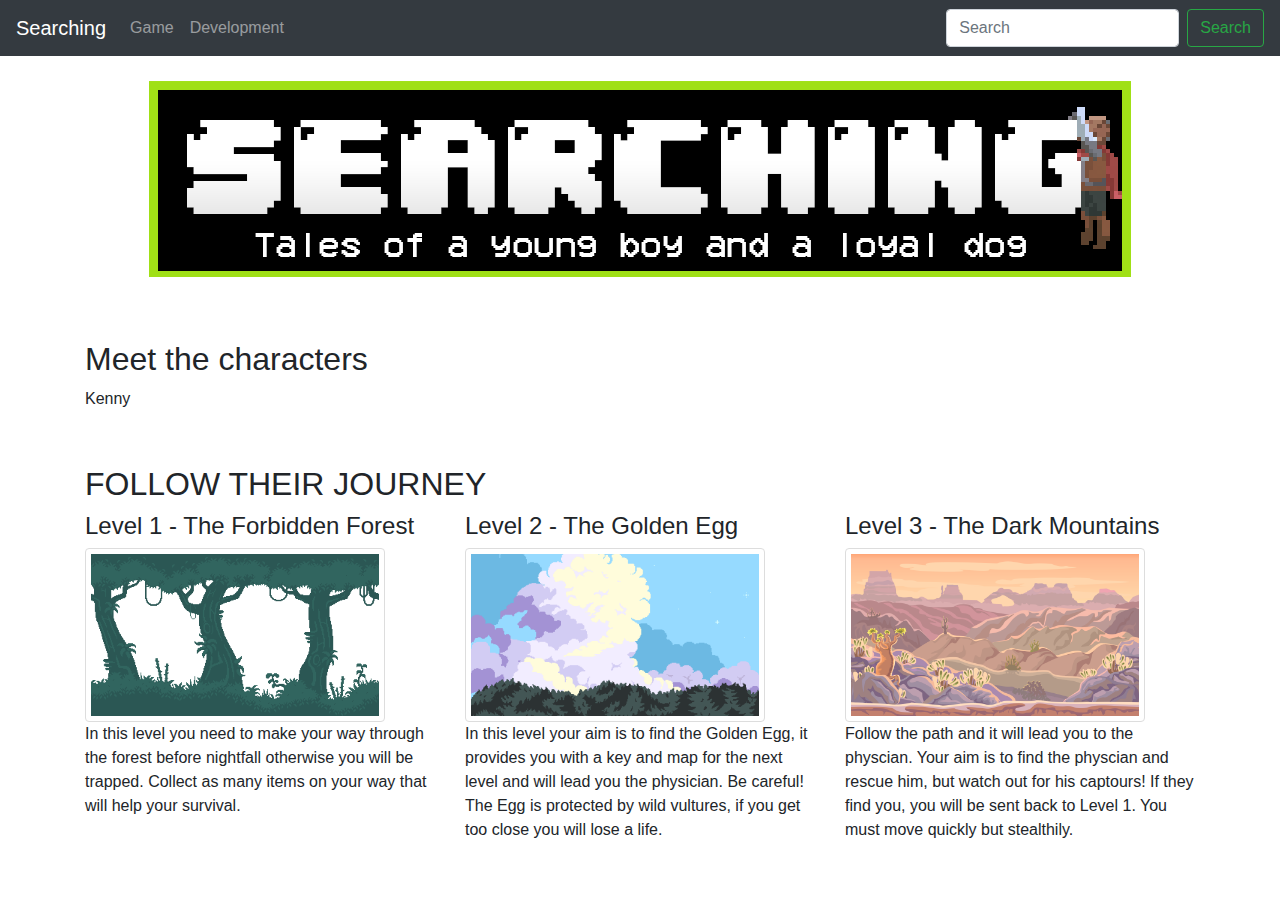
==== pages/development.html @ 123f1d8b "development" ====
<!DOCTYPE html>
<head>
  <link rel="stylesheet" href="../css/bootstrap.min.css">
  <link rel="stylesheet" href="../css/style.css">
  <title>Searching - Development</title>
</head>
<body>

  <nav class="navbar navbar-expand-lg navbar-dark bg-dark">
  <a class="navbar-brand" href="../index.html">Searching</a>
  <button class="navbar-toggler" type="button" data-toggle="collapse" data-target="#navbarSupportedContent" aria-controls="navbarSupportedContent" aria-expanded="false" aria-label="Toggle navigation">
    <span class="navbar-toggler-icon"></span>
  </button>

  <div class="collapse navbar-collapse" id="navbarSupportedContent">
    <ul class="navbar-nav mr-auto">
      <li class="nav-item">
        <a class="nav-link" href="../pages/game.html">Game</a>
      </li>
      <li class="nav-item">
        <a class="nav-link" href="../pages/development.html">Development</a>
      </li>
    </ul>

    <form class="form-inline my-2 my-lg-0">
      <input class="form-control mr-sm-2" type="search" placeholder="Search" aria-label="Search">
      <button class="btn btn-outline-success my-2 my-sm-0" type="submit">Search</button>
    </form>
  </div>
</nav>

  <div class='logo'>

    <div class="container">

      <img src="../media/logo2.png"  alt="Searching" class="center">

      <!-- <form role='form'>
        <label for="email">Find out more</label>
        <input type="text" name="email" >
        <button type="submit">Send</button>
      </form> -->
    </div>
  </div>

  <div class="container" id="players">
    <h2><br />Meet the characters</h2>
    <p> Kenny


  </div>





  <div class="container" id="stages">
    <h2><br />FOLLOW THEIR JOURNEY</h2>
    <div class="row">
      <div class="col">
        <h4>Level 1 - The Forbidden Forest</h4>
        <img class="level-img" src='../media/bg4.png'>
        <p>In this level you need to make your way through the forest before nightfall otherwise you will be trapped.
        Collect as many items on your way that will help your survival.</p>
      </div>

      <div class="col">
        <h4>Level 2 - The Golden Egg</h4>
        <img class="level-img" src='../media/bg2.png'>
        <p>In this level your aim is to find the Golden Egg, it provides you with a key and map for the next level and will lead you the physician. Be careful! The Egg is protected by wild vultures, if you get too close you will lose a life.</p>
        <small></small>
      </div>

      <div class="col">
        <h4>Level 3 - The Dark Mountains</h4>
        <img class="level-img" src='../media/bg3.png'>
        <p>Follow the path and it will lead you to the physcian. Your aim is to find the physcian and rescue him, but watch out for his captours! If they find you, you will be sent back to Level 1. You must move quickly but stealthily.</p>
        <small> </small>
      </div>

    </div>
</body>
---- css/style.css ----
.logo {
  background-color: white;
  padding: 25px 50px 25px;
}
.level-img {
    display: inline-block;
    border: 1px solid #ddd;
    border-radius: 4px;
    padding: 5px;
    width: 300px;
}

.center{
  display: block;
  margin-left: auto;
  margin-right: auto;
}

/* .margin{
  margin-bottom: 20px;
} */

.vid-padding{
  padding: 50px;
}
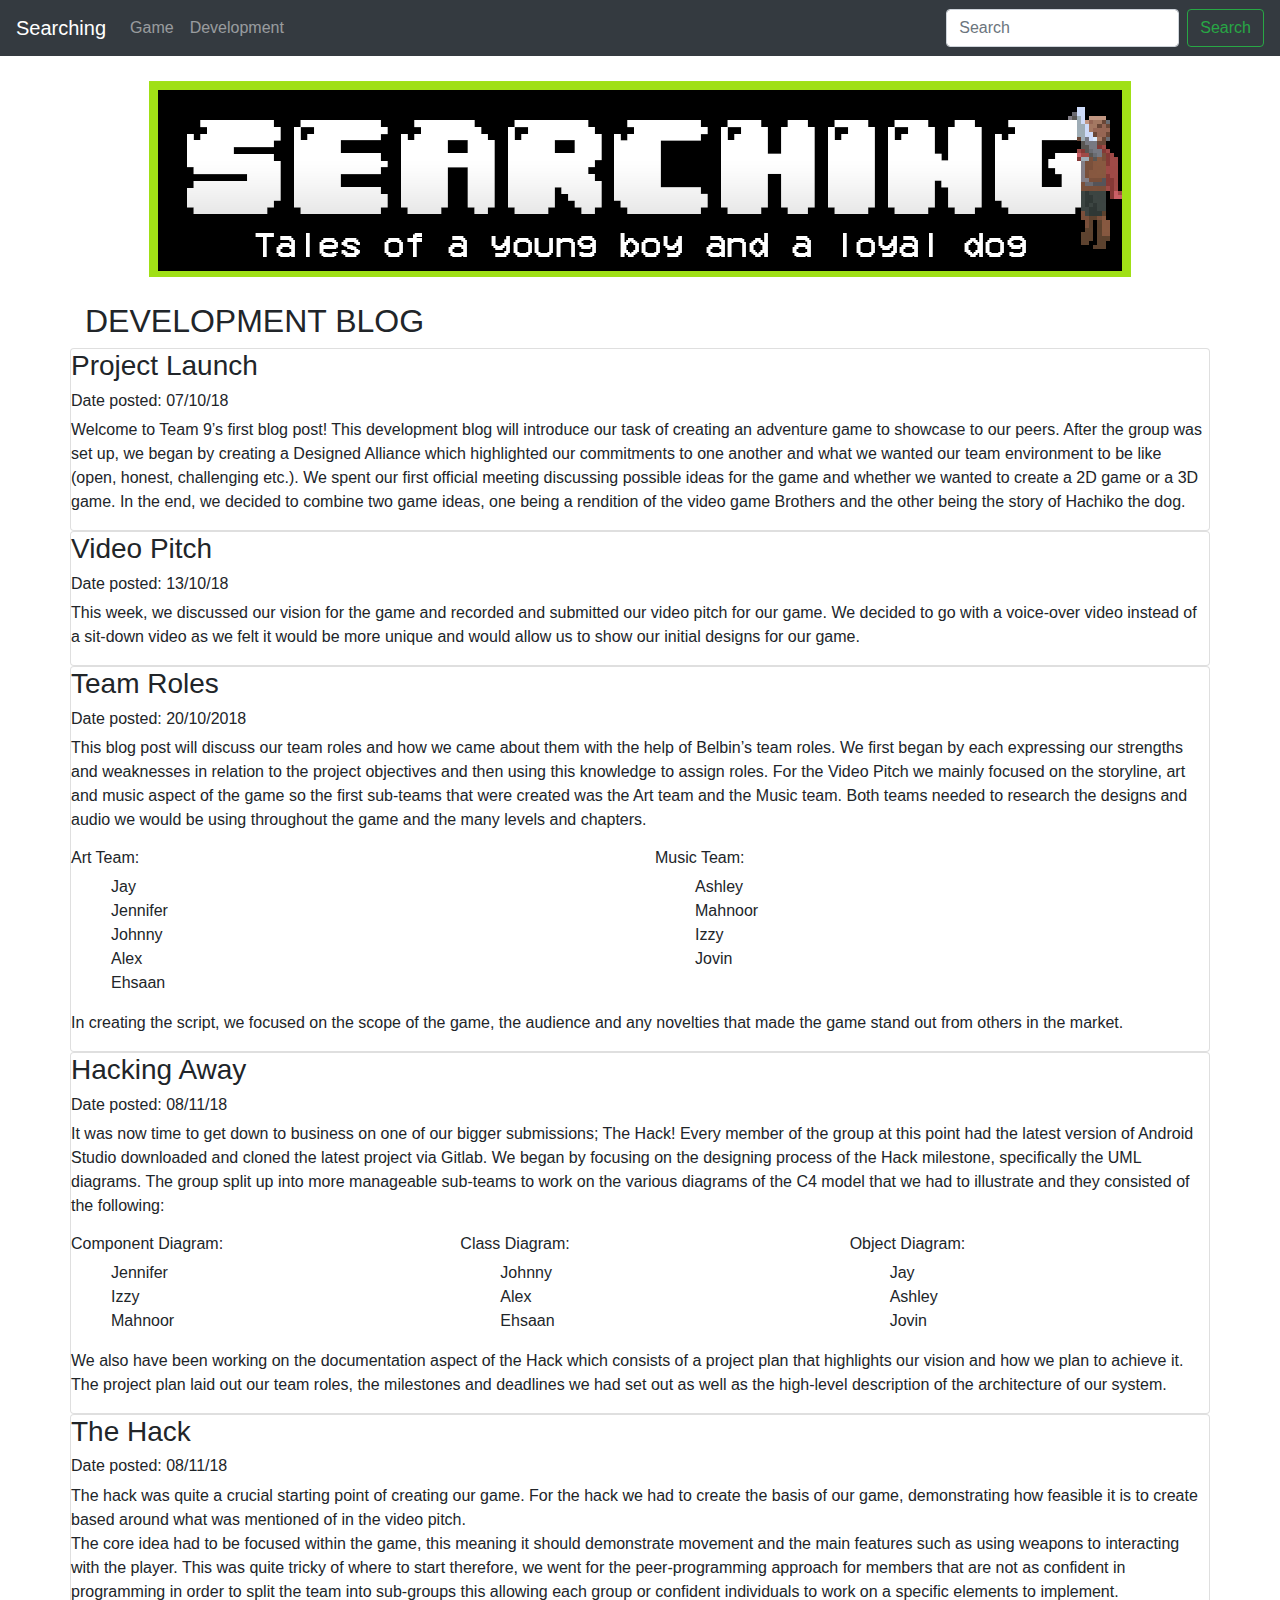
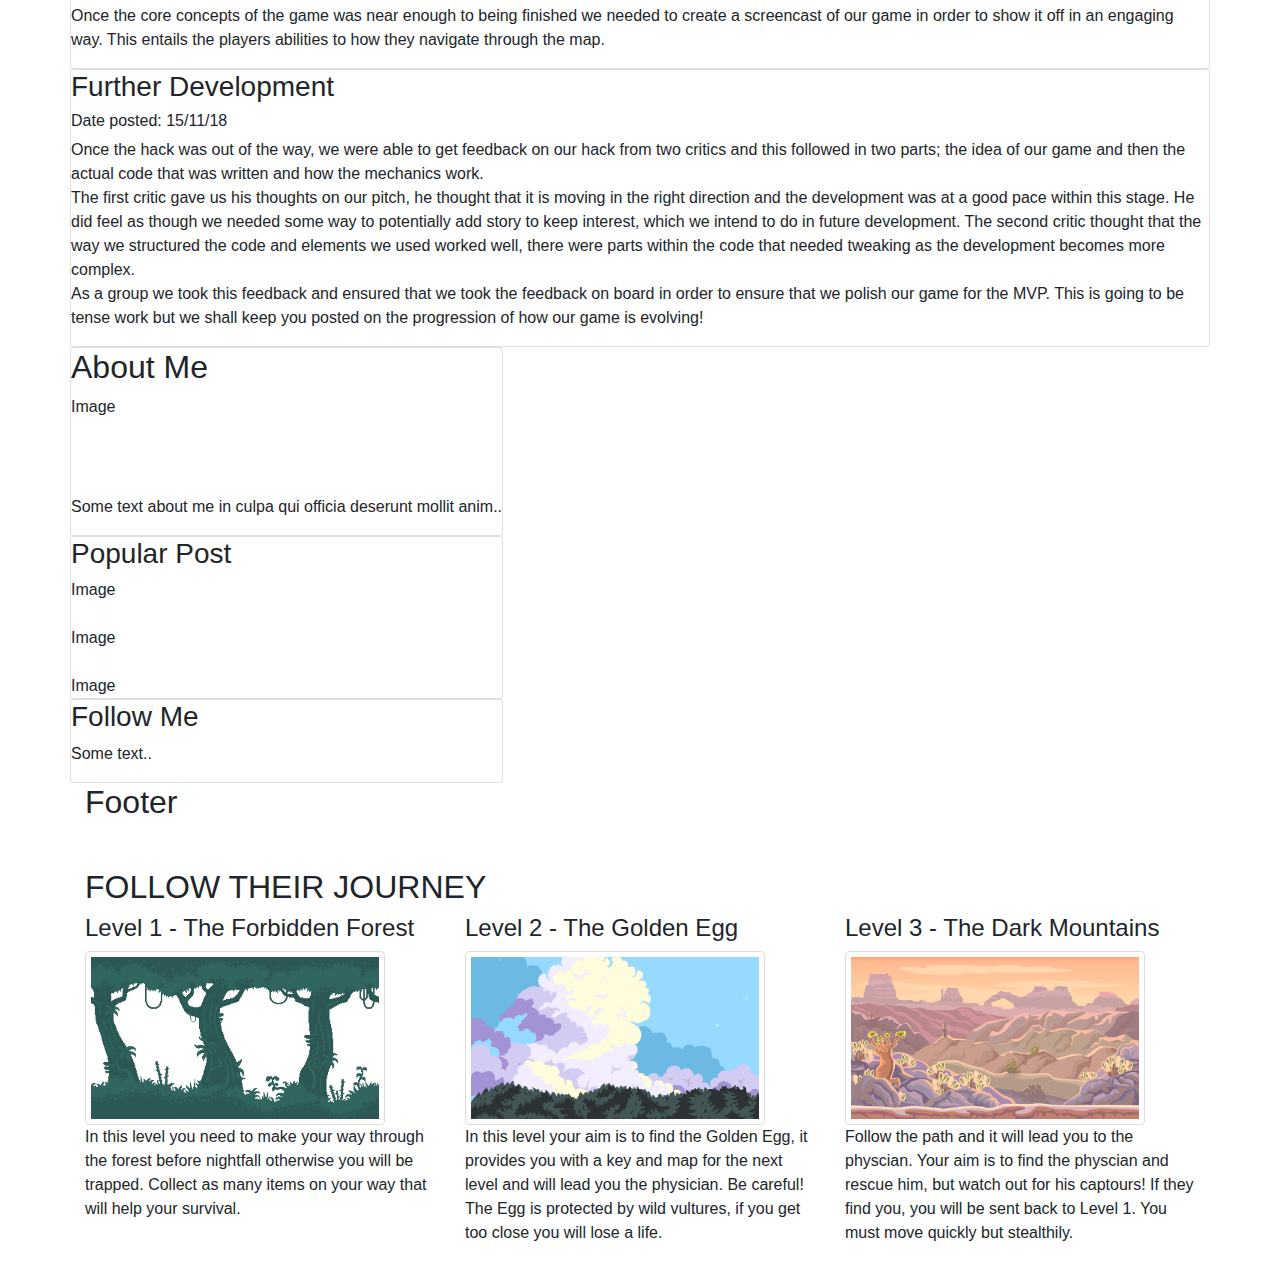
==== commit ff36b6d4: "development content added" ====
--- a/pages/development.html
+++ b/pages/development.html
@@ -30,26 +30,132 @@
 </nav>
 
   <div class='logo'>
+    <div class="container">
+      <img src="../media/logo2.png"  alt="Searching" class="center">
+    </div>
+  </div>
+<div class="container">
+  <div class="header">
+    <h2>DEVELOPMENT BLOG</h2>
+  </div>
 
-    <div class="container">
+  <div class="row">
+    <div class="leftcolumn">
+      <div class="card">
+        <h3>Project Launch</h3>
+        <h6>Date posted: 07/10/18</h6>
+        <p>Welcome to Team 9’s first blog post! This development blog will introduce our task of creating an adventure game to showcase to our peers. After the group was set up, we began by creating a Designed Alliance which highlighted our commitments to one another and what we wanted our team environment to be like (open, honest, challenging etc.). We spent our first official meeting discussing possible ideas for the game and whether we wanted to create a 2D game or a 3D game. In the end, we decided to combine two game ideas, one being a rendition of the video game Brothers and the other being the story of Hachiko the dog.</p>
+      </div>
+      <div class="card">
+        <h3>Video Pitch</h3>
+        <h6>Date posted: 13/10/18</h6>
+        <!-- <div class="fakeimg" style="height:200px;">Image</div> -->
+        <p>This week, we discussed our vision for the game and recorded and submitted our video pitch for our game. We decided to go with a voice-over video instead of a sit-down video as we felt it would be more unique and would allow us to show our initial designs for our game.</p>
+      </div>
+      <div class="card">
+        <h3>Team Roles</h3>
+        <h6>Date posted: 20/10/2018</h6>
+        <!-- <div class="fakeimg" style="height:200px;">Image</div> -->
+        <p>This blog post will discuss our team roles and how we came about them with the help of Belbin’s team roles. We first began by each expressing our strengths and weaknesses in relation to the project objectives and then using this knowledge to assign roles. For the Video Pitch we mainly focused on the storyline, art and music aspect of the game so the first sub-teams that were created was the Art team and the Music team. Both teams needed to research the designs and audio we would be using throughout the game and the many levels and chapters.
+          <div class="row">
+            <div class="col">
+              <h6>Art Team:</h6>
+              <ul style="list-style-type:none">
+                <li>Jay</li>
+                <li>Jennifer</li>
+                <li>Johnny</li>
+                <li>Alex</li>
+                <li>Ehsaan</li>
+              </ul>
+            </div>
+            <div class="col">
+              <h6>Music Team:</h6>
+              <ul style="list-style-type:none">
+                <li>Ashley</li>
+                <li>Mahnoor</li>
+                <li>Izzy</li>
+                <li>Jovin</li>
+              </ul>
+            </div>
+          </div>
+        In creating the script, we focused on the scope of the game, the audience and any novelties that made the game stand out from others in the market. </p>
+      </div>
+      <div class="card">
+        <h3>Hacking Away</h3>
+        <h6>Date posted: 08/11/18</h6>
+        <p>It was now time to get down to business on one of our bigger submissions; The Hack! Every member of the group at this point had the latest version of Android Studio downloaded and cloned the latest project via Gitlab. We began by focusing on the designing process of the Hack milestone, specifically the UML diagrams. The group split up into more manageable sub-teams to work on the various diagrams of the C4 model that we had to illustrate and they consisted of the following:
+          <div class="row">
+            <div class="col">
+              <h6>Component Diagram:</h6>
+              <ul style="list-style-type:none">
+                <li>Jennifer</li>
+                <li>Izzy</li>
+                <li>Mahnoor</li>
+              </ul>
+            </div>
+            <div class="col">
+              <h6>Class Diagram:</h6>
+              <ul style="list-style-type:none">
+                <li>Johnny</li>
+                <li>Alex</li>
+                <li>Ehsaan</li>
+              </ul>
+            </div>
+            <div class="col">
+              <h6>Object Diagram:</h6>
+              <ul style="list-style-type:none">
+                <li>Jay</li>
+                <li>Ashley</li>
+                <li>Jovin</li>
+              </ul>
+            </div>
+          </div>
+          We also have been working on the documentation aspect of the Hack which consists of a project plan that highlights our vision and how we plan to achieve it. The project plan laid out our team roles, the milestones and deadlines we had set out as well as the high-level description of the architecture of our system.</p>
+      </div>
+      <div class="card">
+        <h3>The Hack</h3>
+        <h6>Date posted: 08/11/18</h6>
+        <p>The hack was quite a crucial starting point of creating our game. For the hack we had to create the basis of our game, demonstrating how feasible it is to create based around what was mentioned of in the video pitch.
 
-      <img src="../media/logo2.png"  alt="Searching" class="center">
+        <br />The core idea had to be focused within the game, this meaning it should demonstrate movement and the main features such as using weapons to interacting with the player. This was quite tricky of where to start therefore, we went for the peer-programming approach for members that are not as confident in programming in order to split the team into sub-groups this allowing each group or confident individuals to work on a specific elements to implement.
 
-      <!-- <form role='form'>
-        <label for="email">Find out more</label>
-        <input type="text" name="email" >
-        <button type="submit">Send</button>
-      </form> -->
+        <br />Once the core concepts of the game was near enough to being finished we needed to create a screencast of our game in order to show it off in an engaging way. This entails the players abilities to how they navigate through the map.</p>
+      </div>
+      <div class="card">
+        <h3>Further Development</h3>
+        <h6>Date posted: 15/11/18</h6>
+        <p>Once the hack was out of the way, we were able to get feedback on our hack from two critics and this followed in two parts; the idea of our game and then the actual code that was written and how the mechanics work.
+
+        <br />The first critic gave us his thoughts on our pitch, he thought that it is moving in the right direction and the development was at a good pace within this stage. He did feel as though we needed some way to potentially add story to keep interest, which we intend to do in future development. The second critic thought that the way we structured the code and elements we used worked well, there were parts within the code that needed tweaking as the development becomes more complex.
+
+        <br />As a group we took this feedback and ensured that we took the feedback on board in order to ensure that we polish our game for the MVP. This is going to be tense work but we shall keep you posted on the progression of how our game is evolving!</p>
+      </div>
+
+    </div>
+    <div class="rightcolumn">
+      <div class="card">
+        <h2>About Me</h2>
+        <div class="fakeimg" style="height:100px;">Image</div>
+        <p>Some text about me in culpa qui officia deserunt mollit anim..</p>
+      </div>
+      <div class="card">
+        <h3>Popular Post</h3>
+        <div class="fakeimg">Image</div><br>
+        <div class="fakeimg">Image</div><br>
+        <div class="fakeimg">Image</div>
+      </div>
+      <div class="card">
+        <h3>Follow Me</h3>
+        <p>Some text..</p>
+      </div>
     </div>
   </div>
 
-  <div class="container" id="players">
-    <h2><br />Meet the characters</h2>
-    <p> Kenny
-
-
+  <div class="footer">
+    <h2>Footer</h2>
   </div>
 
+</div>
 
 
 
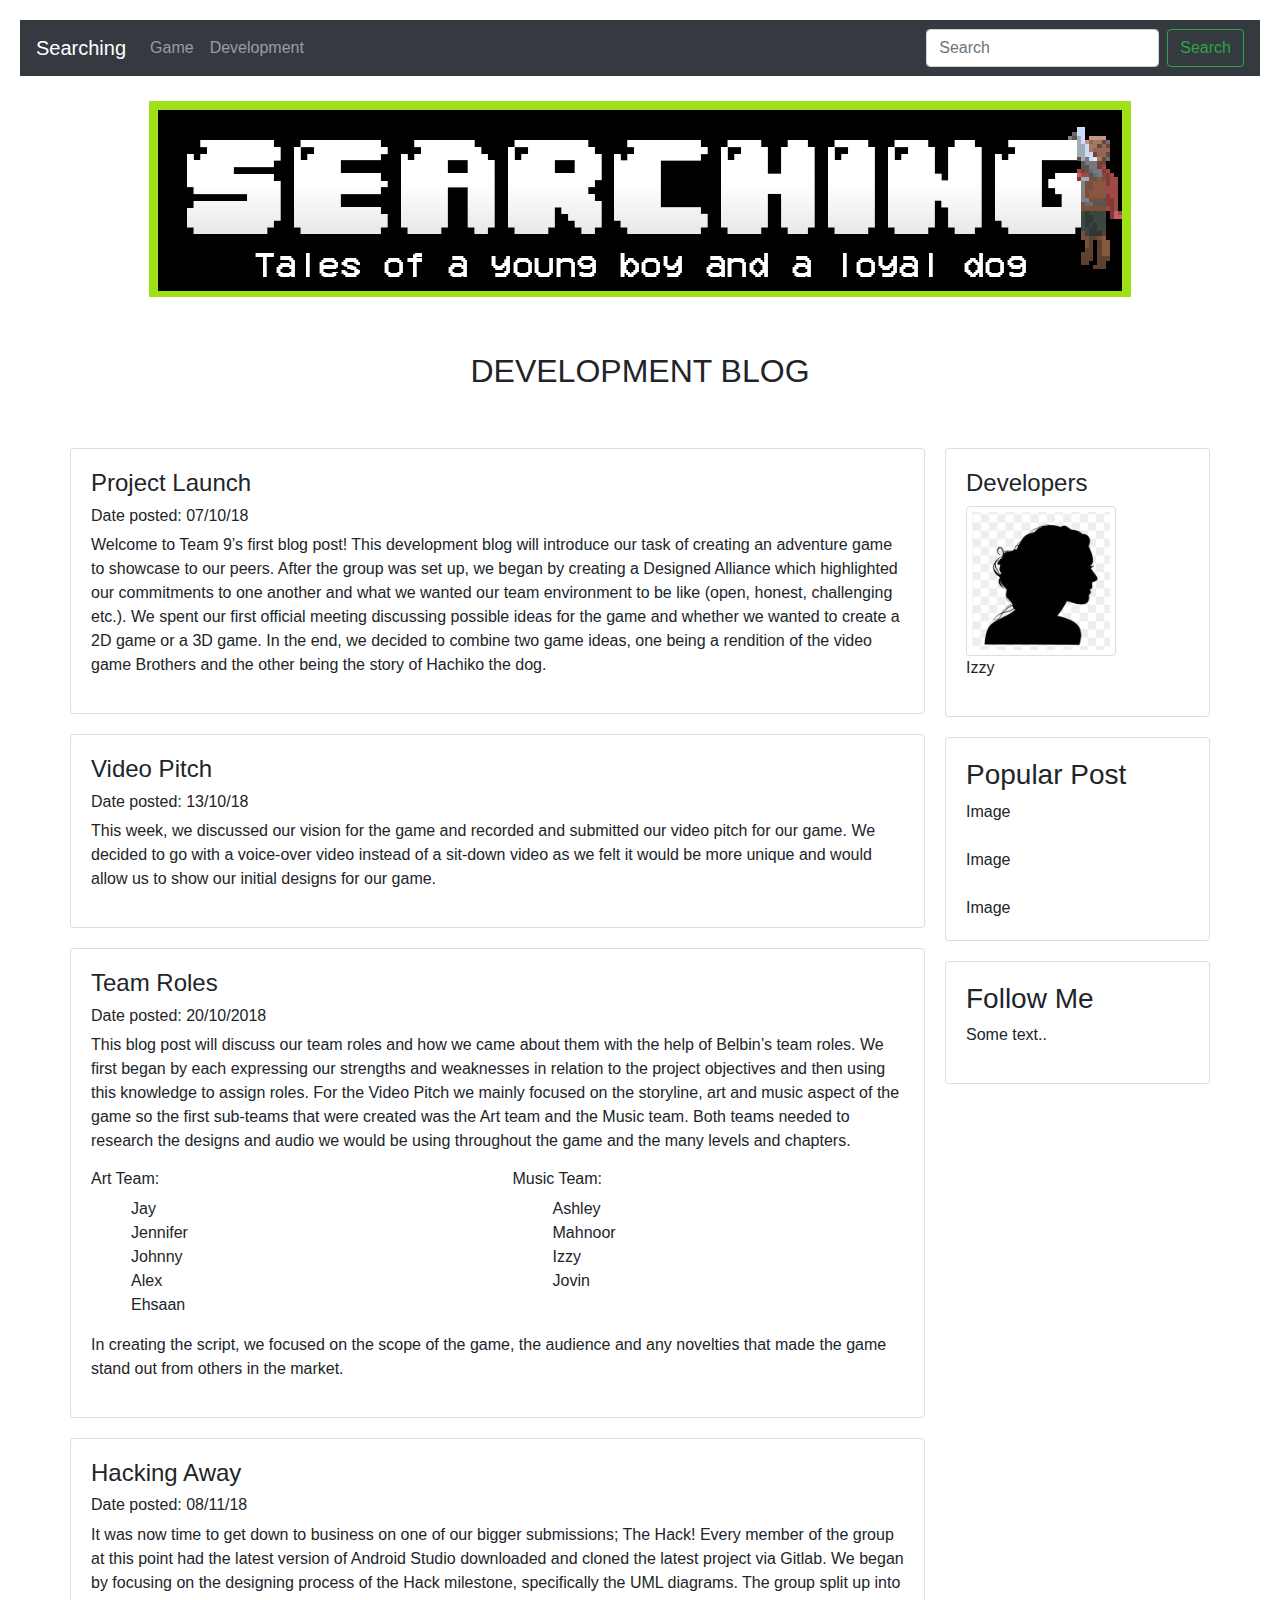
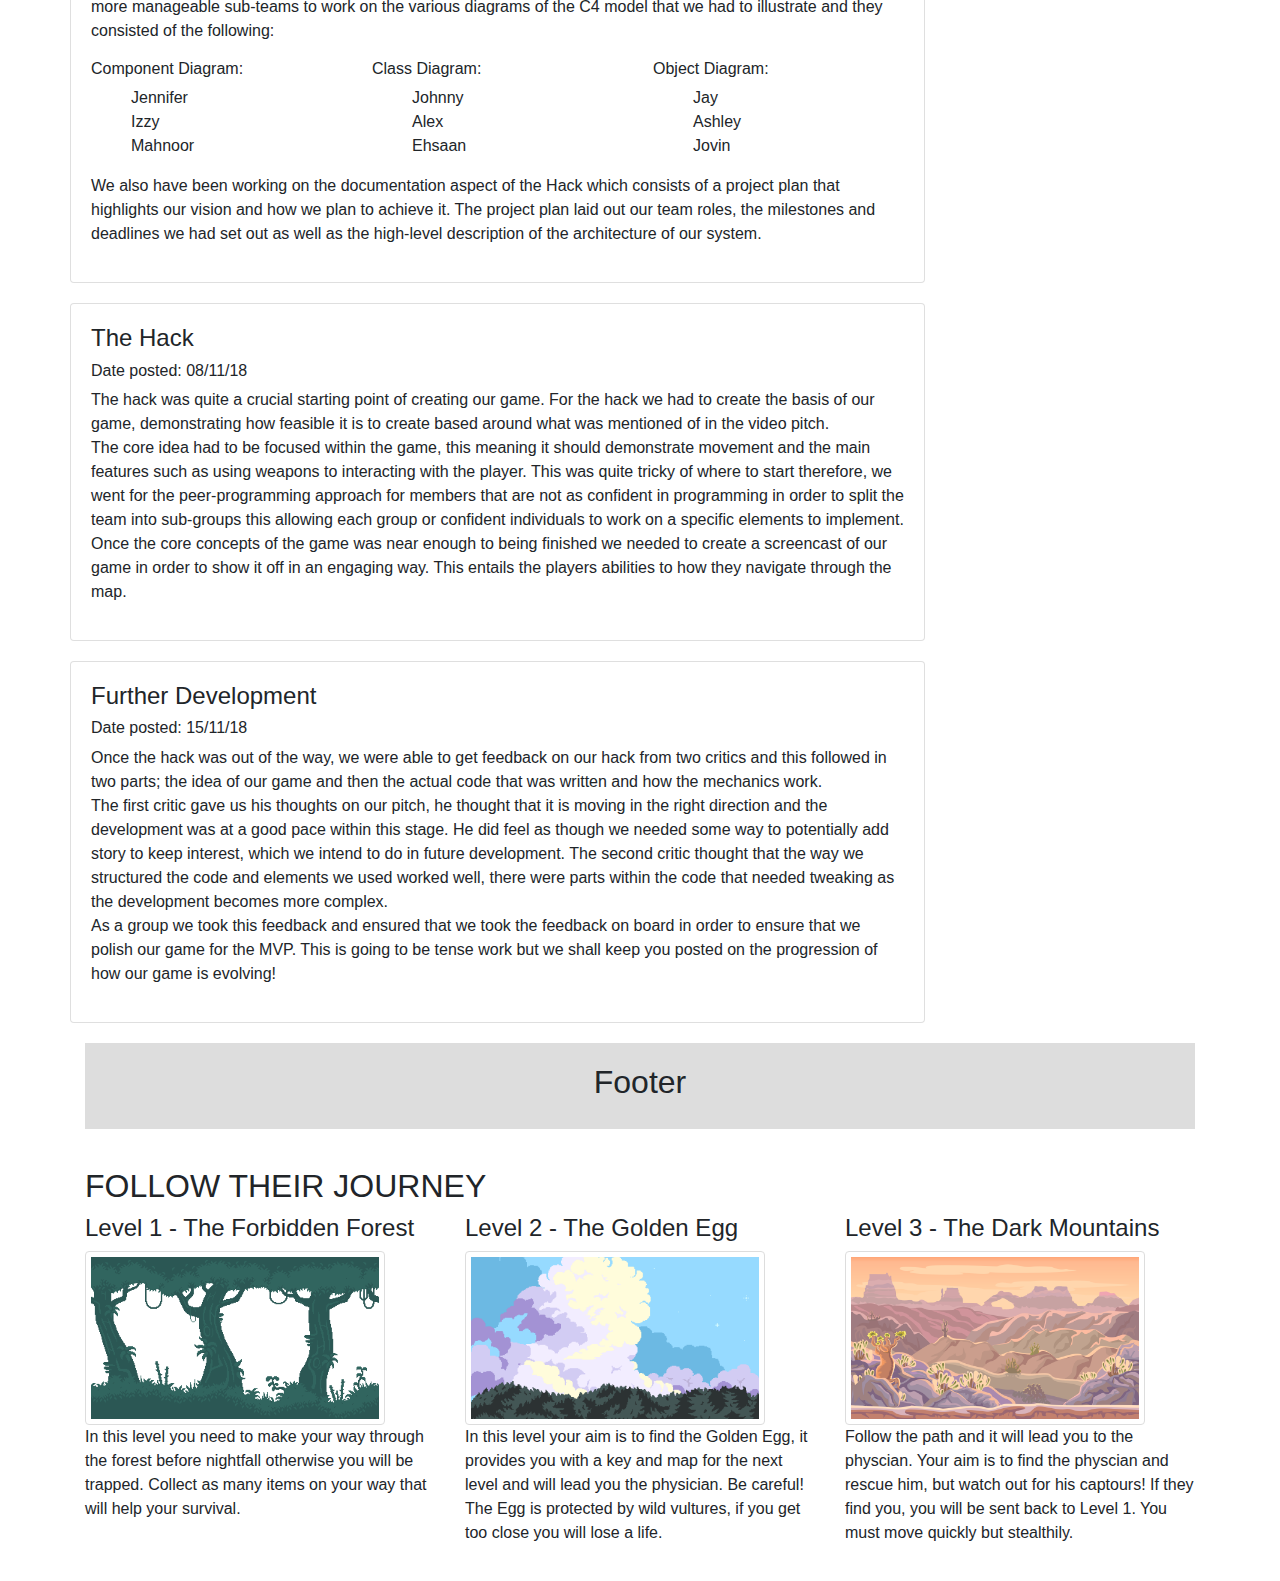
==== commit 4f5927ae: "added development content, edited css (needs more), added one developers' icon (need to add the rest" ====
--- a/pages/development.html
+++ b/pages/development.html
@@ -42,18 +42,18 @@
   <div class="row">
     <div class="leftcolumn">
       <div class="card">
-        <h3>Project Launch</h3>
+        <h4>Project Launch</h4>
         <h6>Date posted: 07/10/18</h6>
         <p>Welcome to Team 9’s first blog post! This development blog will introduce our task of creating an adventure game to showcase to our peers. After the group was set up, we began by creating a Designed Alliance which highlighted our commitments to one another and what we wanted our team environment to be like (open, honest, challenging etc.). We spent our first official meeting discussing possible ideas for the game and whether we wanted to create a 2D game or a 3D game. In the end, we decided to combine two game ideas, one being a rendition of the video game Brothers and the other being the story of Hachiko the dog.</p>
       </div>
       <div class="card">
-        <h3>Video Pitch</h3>
+        <h4>Video Pitch</h4>
         <h6>Date posted: 13/10/18</h6>
         <!-- <div class="fakeimg" style="height:200px;">Image</div> -->
         <p>This week, we discussed our vision for the game and recorded and submitted our video pitch for our game. We decided to go with a voice-over video instead of a sit-down video as we felt it would be more unique and would allow us to show our initial designs for our game.</p>
       </div>
       <div class="card">
-        <h3>Team Roles</h3>
+        <h4>Team Roles</h4>
         <h6>Date posted: 20/10/2018</h6>
         <!-- <div class="fakeimg" style="height:200px;">Image</div> -->
         <p>This blog post will discuss our team roles and how we came about them with the help of Belbin’s team roles. We first began by each expressing our strengths and weaknesses in relation to the project objectives and then using this knowledge to assign roles. For the Video Pitch we mainly focused on the storyline, art and music aspect of the game so the first sub-teams that were created was the Art team and the Music team. Both teams needed to research the designs and audio we would be using throughout the game and the many levels and chapters.
@@ -81,7 +81,7 @@
         In creating the script, we focused on the scope of the game, the audience and any novelties that made the game stand out from others in the market. </p>
       </div>
       <div class="card">
-        <h3>Hacking Away</h3>
+        <h4>Hacking Away</h4>
         <h6>Date posted: 08/11/18</h6>
         <p>It was now time to get down to business on one of our bigger submissions; The Hack! Every member of the group at this point had the latest version of Android Studio downloaded and cloned the latest project via Gitlab. We began by focusing on the designing process of the Hack milestone, specifically the UML diagrams. The group split up into more manageable sub-teams to work on the various diagrams of the C4 model that we had to illustrate and they consisted of the following:
           <div class="row">
@@ -113,7 +113,7 @@
           We also have been working on the documentation aspect of the Hack which consists of a project plan that highlights our vision and how we plan to achieve it. The project plan laid out our team roles, the milestones and deadlines we had set out as well as the high-level description of the architecture of our system.</p>
       </div>
       <div class="card">
-        <h3>The Hack</h3>
+        <h4>The Hack</h4>
         <h6>Date posted: 08/11/18</h6>
         <p>The hack was quite a crucial starting point of creating our game. For the hack we had to create the basis of our game, demonstrating how feasible it is to create based around what was mentioned of in the video pitch.
 
@@ -122,7 +122,7 @@
         <br />Once the core concepts of the game was near enough to being finished we needed to create a screencast of our game in order to show it off in an engaging way. This entails the players abilities to how they navigate through the map.</p>
       </div>
       <div class="card">
-        <h3>Further Development</h3>
+        <h4>Further Development</h4>
         <h6>Date posted: 15/11/18</h6>
         <p>Once the hack was out of the way, we were able to get feedback on our hack from two critics and this followed in two parts; the idea of our game and then the actual code that was written and how the mechanics work.
 
@@ -134,9 +134,9 @@
     </div>
     <div class="rightcolumn">
       <div class="card">
-        <h2>About Me</h2>
-        <div class="fakeimg" style="height:100px;">Image</div>
-        <p>Some text about me in culpa qui officia deserunt mollit anim..</p>
+        <h4>Developers</h4>
+        <img class="icon-img" src="../media/female.png" alt="">
+        <p>Izzy</p>
       </div>
       <div class="card">
         <h3>Popular Post</h3>
--- a/css/style.css
+++ b/css/style.css
@@ -16,10 +16,68 @@
   margin-right: auto;
 }
 
-/* .margin{
-  margin-bottom: 20px;
-} */
-
 .vid-padding{
   padding: 50px;
 }
+
+body {
+    font-family: Arial;
+    padding: 20px;
+    /* background: #f1f1f1; */
+}
+
+.header{
+  padding: 30px;
+  font-size: 40px;
+  text-align: center;
+  background: white;
+}
+
+/* create two unequal columns that float next to each other*/
+.leftcolumn {
+  float: left;
+  width: 75%;
+}
+
+.rightcolumn{
+  float: left;
+  width: 25%;
+  padding-left: 20px;
+}
+
+/* Add a card effect for articles */
+.card {
+  background-color: white;
+  padding: 20px;
+  margin-top: 20px;
+}
+
+/* Clear floats after the columns */
+.row:after {
+  content: "";
+  display: table;
+  clear: both;
+}
+
+.icon-img{
+  border: 1px solid #ddd;
+  border-radius: 4px;
+  padding: 5px;
+  width: 150px;
+}
+
+/* Footer */
+.footer {
+  padding: 20px;
+  text-align: center;
+  background: #ddd;
+  margin-top: 20px;
+}
+
+/* Responsive layout - when the screen is less than 800px wide, make the two columns stack on top of each other instead of next to each other */
+@media screen and (max-width: 800px) {
+  .leftcolumn, .rightcolumn {
+    width: 100%;
+    padding: 0;
+  }
+}
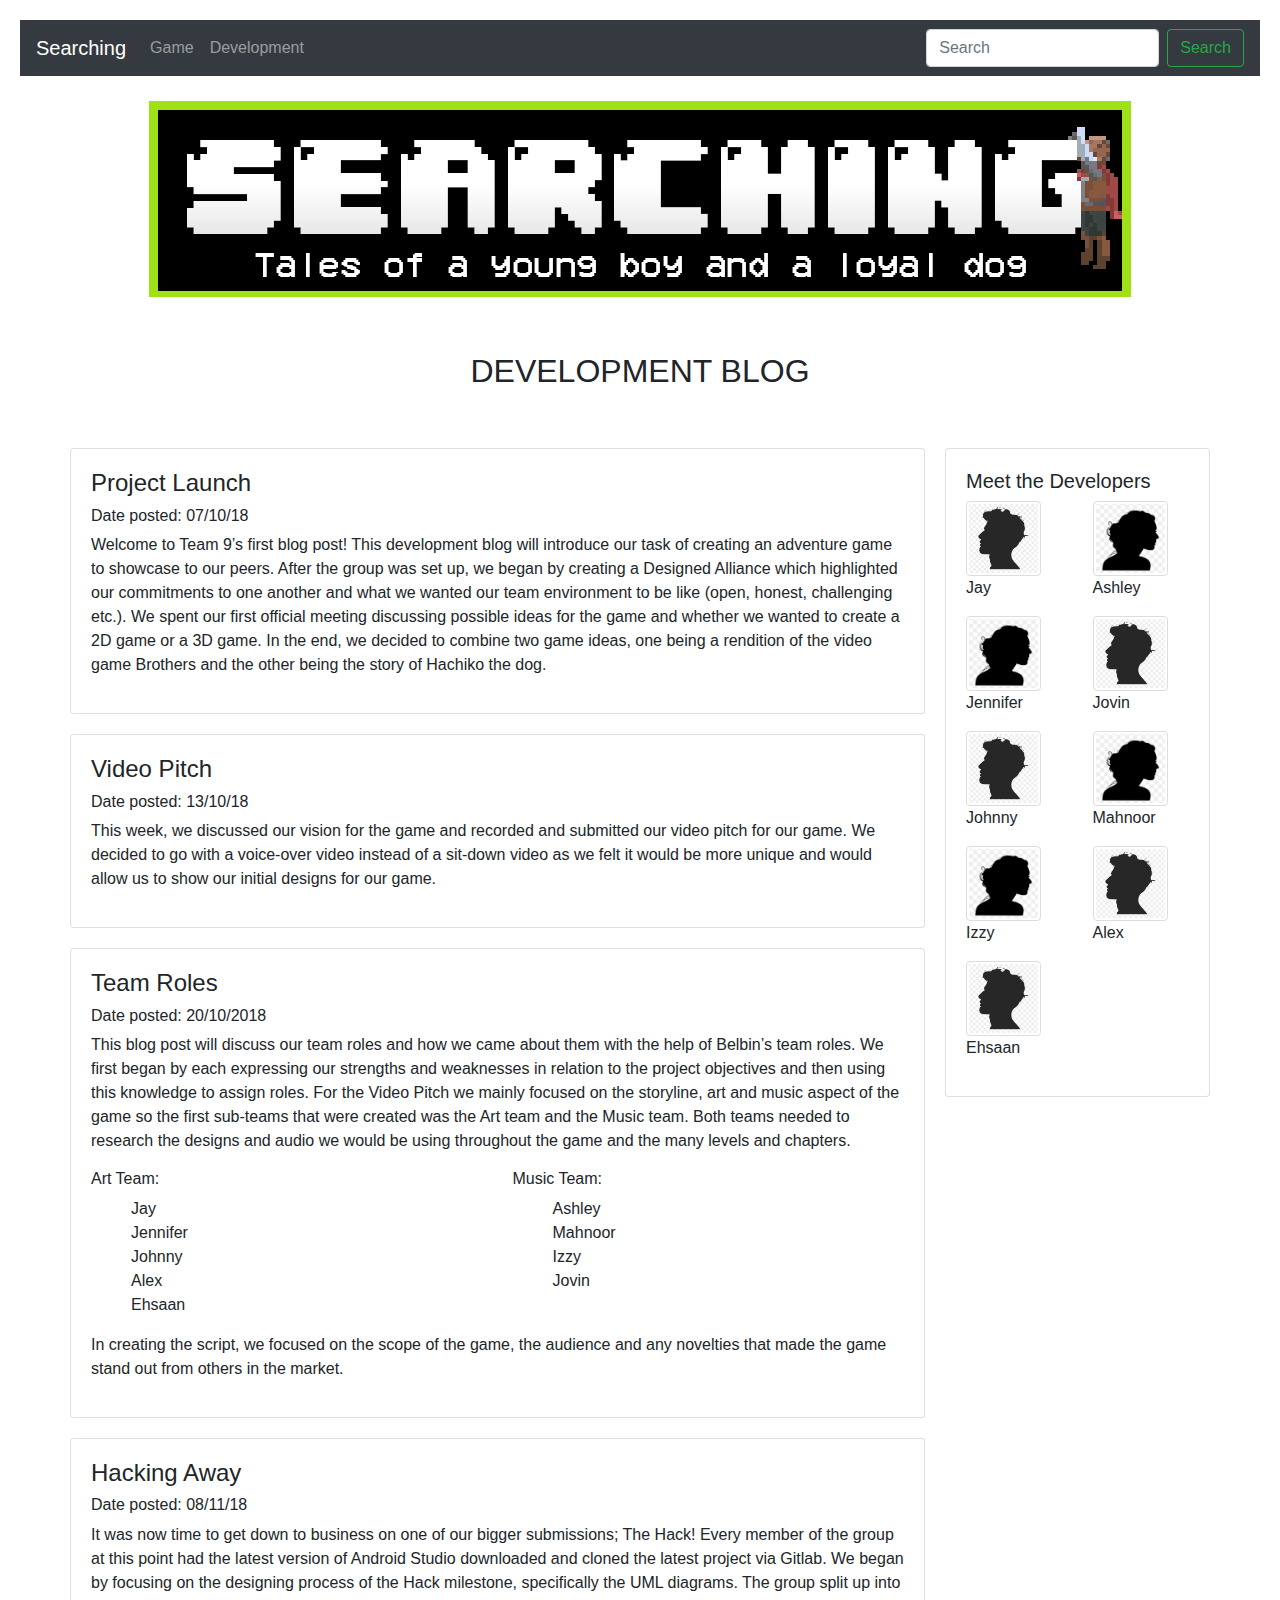
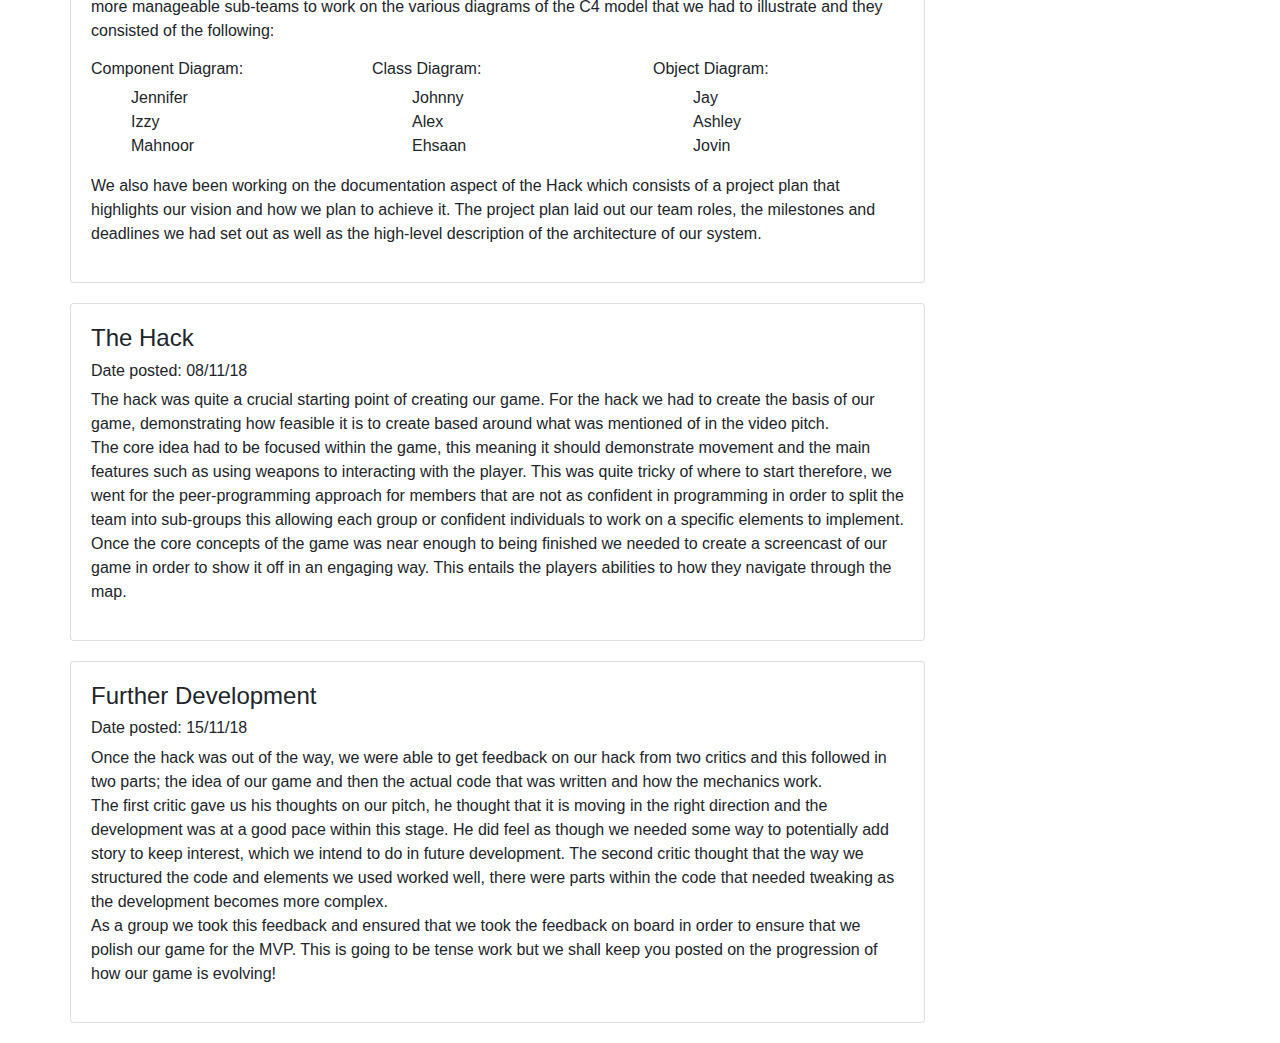
==== commit 53c4c43a: "developers added" ====
--- a/pages/development.html
+++ b/pages/development.html
@@ -134,55 +134,39 @@
     </div>
     <div class="rightcolumn">
       <div class="card">
-        <h4>Developers</h4>
-        <img class="icon-img" src="../media/female.png" alt="">
-        <p>Izzy</p>
-      </div>
-      <div class="card">
-        <h3>Popular Post</h3>
-        <div class="fakeimg">Image</div><br>
-        <div class="fakeimg">Image</div><br>
-        <div class="fakeimg">Image</div>
-      </div>
-      <div class="card">
-        <h3>Follow Me</h3>
-        <p>Some text..</p>
+        <h5>Meet the Developers</h5>
+        <div class="row">
+          <div class="col">
+            <img class="icon-img" src="../media/male.png" alt="">
+            <p>Jay</p>
+            <img class="icon-img" src="../media/female.png" alt="">
+            <p>Jennifer</p>
+            <img class="icon-img" src="../media/male.png" alt="">
+            <p>Johnny</p>
+            <img class="icon-img" src="../media/female.png" alt="">
+            <p>Izzy</p>
+            <img class="icon-img" src="../media/male.png" alt="">
+            <p>Ehsaan</p>
+          </div>
+
+          <div class="col">
+            <img class="icon-img" src="../media/female.png" alt="">
+            <p>Ashley</p>
+            <img class="icon-img" src="../media/male.png" alt="">
+            <p>Jovin</p>
+            <img class="icon-img" src="../media/female.png" alt="">
+            <p>Mahnoor</p>
+            <img class="icon-img" src="../media/male.png" alt="">
+            <p>Alex</p>
+          </div>
+        </div>
       </div>
     </div>
   </div>
 
-  <div class="footer">
+  <!-- <div class="footer">
     <h2>Footer</h2>
-  </div>
+  </div> -->
 
 </div>
-
-
-
-
-  <div class="container" id="stages">
-    <h2><br />FOLLOW THEIR JOURNEY</h2>
-    <div class="row">
-      <div class="col">
-        <h4>Level 1 - The Forbidden Forest</h4>
-        <img class="level-img" src='../media/bg4.png'>
-        <p>In this level you need to make your way through the forest before nightfall otherwise you will be trapped.
-        Collect as many items on your way that will help your survival.</p>
-      </div>
-
-      <div class="col">
-        <h4>Level 2 - The Golden Egg</h4>
-        <img class="level-img" src='../media/bg2.png'>
-        <p>In this level your aim is to find the Golden Egg, it provides you with a key and map for the next level and will lead you the physician. Be careful! The Egg is protected by wild vultures, if you get too close you will lose a life.</p>
-        <small></small>
-      </div>
-
-      <div class="col">
-        <h4>Level 3 - The Dark Mountains</h4>
-        <img class="level-img" src='../media/bg3.png'>
-        <p>Follow the path and it will lead you to the physcian. Your aim is to find the physcian and rescue him, but watch out for his captours! If they find you, you will be sent back to Level 1. You must move quickly but stealthily.</p>
-        <small> </small>
-      </div>
-
-    </div>
 </body>
--- a/css/style.css
+++ b/css/style.css
@@ -62,8 +62,8 @@
 .icon-img{
   border: 1px solid #ddd;
   border-radius: 4px;
-  padding: 5px;
-  width: 150px;
+  padding: 2px;
+  width: 75px;
 }
 
 /* Footer */
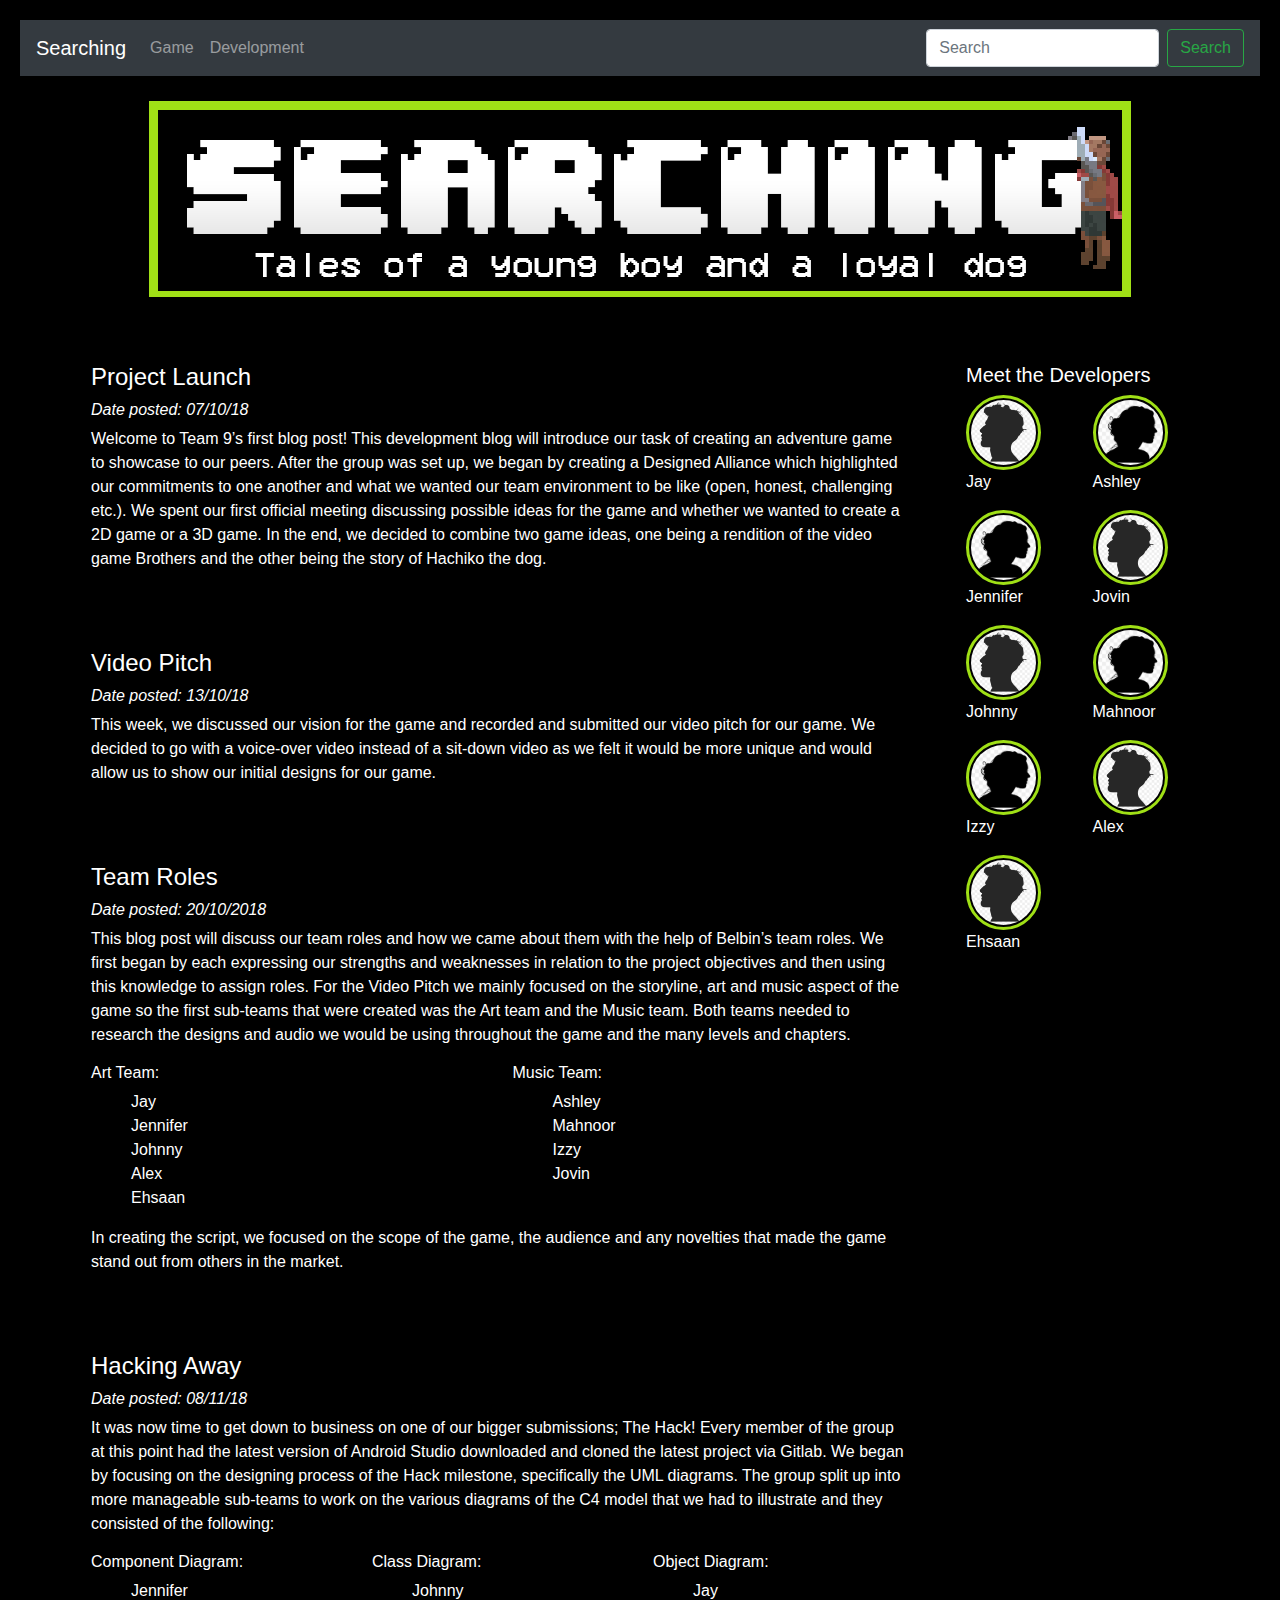
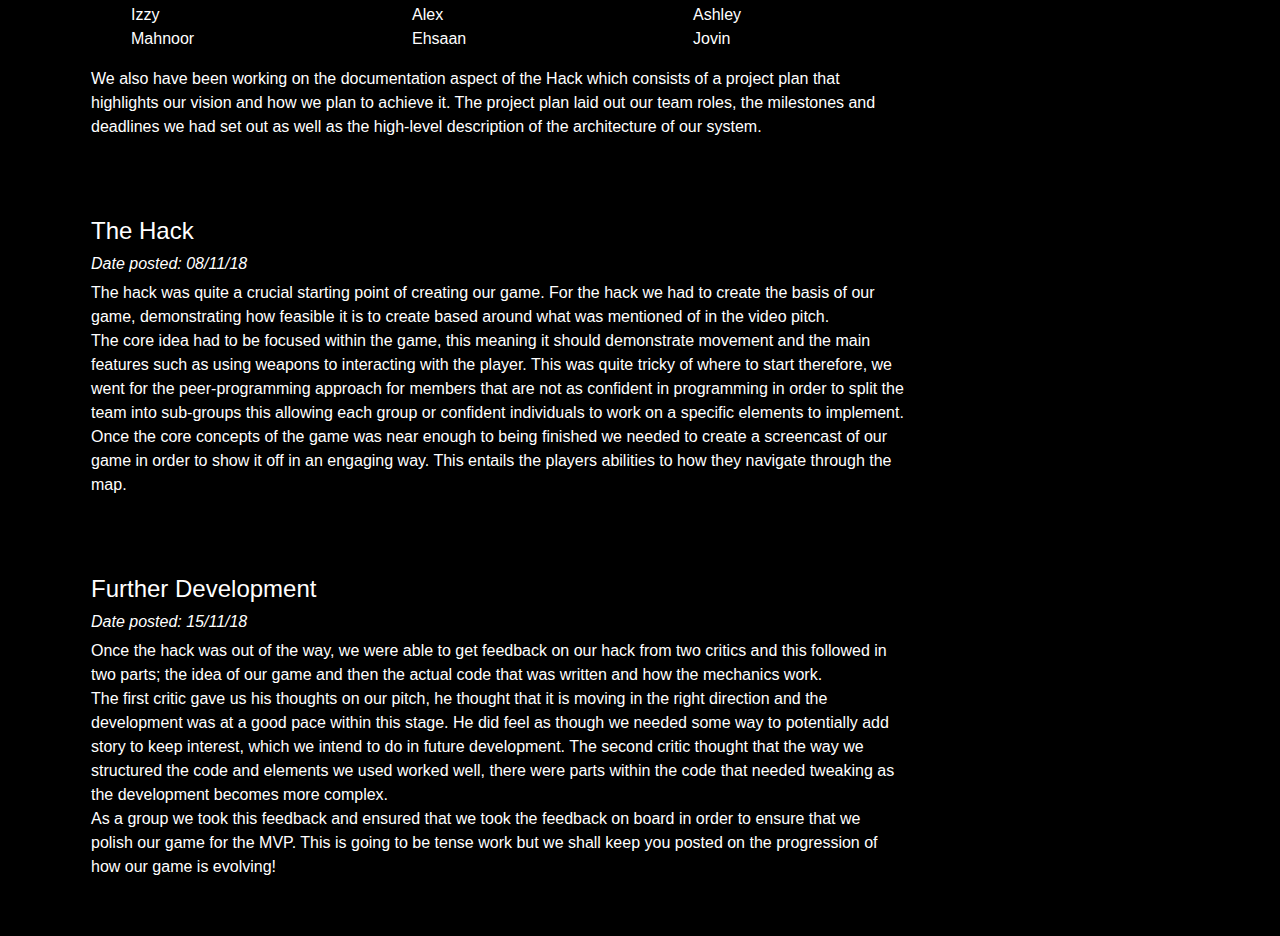
==== commit 0ade271c: "edits to development and game page, css added" ====
--- a/pages/development.html
+++ b/pages/development.html
@@ -2,6 +2,7 @@
 <head>
   <link rel="stylesheet" href="../css/bootstrap.min.css">
   <link rel="stylesheet" href="../css/style.css">
+  <script src="../js/searching.js"></script>
   <title>Searching - Development</title>
 </head>
 <body>
@@ -35,26 +36,24 @@
     </div>
   </div>
 <div class="container">
-  <div class="header">
-    <h2>DEVELOPMENT BLOG</h2>
-  </div>
+
 
   <div class="row">
     <div class="leftcolumn">
       <div class="card">
         <h4>Project Launch</h4>
-        <h6>Date posted: 07/10/18</h6>
+        <h6><em>Date posted: 07/10/18</em></h6>
         <p>Welcome to Team 9’s first blog post! This development blog will introduce our task of creating an adventure game to showcase to our peers. After the group was set up, we began by creating a Designed Alliance which highlighted our commitments to one another and what we wanted our team environment to be like (open, honest, challenging etc.). We spent our first official meeting discussing possible ideas for the game and whether we wanted to create a 2D game or a 3D game. In the end, we decided to combine two game ideas, one being a rendition of the video game Brothers and the other being the story of Hachiko the dog.</p>
       </div>
       <div class="card">
         <h4>Video Pitch</h4>
-        <h6>Date posted: 13/10/18</h6>
+        <h6><em>Date posted: 13/10/18</em></h6>
         <!-- <div class="fakeimg" style="height:200px;">Image</div> -->
         <p>This week, we discussed our vision for the game and recorded and submitted our video pitch for our game. We decided to go with a voice-over video instead of a sit-down video as we felt it would be more unique and would allow us to show our initial designs for our game.</p>
       </div>
       <div class="card">
         <h4>Team Roles</h4>
-        <h6>Date posted: 20/10/2018</h6>
+        <h6><em>Date posted: 20/10/2018</em></h6>
         <!-- <div class="fakeimg" style="height:200px;">Image</div> -->
         <p>This blog post will discuss our team roles and how we came about them with the help of Belbin’s team roles. We first began by each expressing our strengths and weaknesses in relation to the project objectives and then using this knowledge to assign roles. For the Video Pitch we mainly focused on the storyline, art and music aspect of the game so the first sub-teams that were created was the Art team and the Music team. Both teams needed to research the designs and audio we would be using throughout the game and the many levels and chapters.
           <div class="row">
@@ -82,7 +81,7 @@
       </div>
       <div class="card">
         <h4>Hacking Away</h4>
-        <h6>Date posted: 08/11/18</h6>
+        <h6><em>Date posted: 08/11/18</em></h6>
         <p>It was now time to get down to business on one of our bigger submissions; The Hack! Every member of the group at this point had the latest version of Android Studio downloaded and cloned the latest project via Gitlab. We began by focusing on the designing process of the Hack milestone, specifically the UML diagrams. The group split up into more manageable sub-teams to work on the various diagrams of the C4 model that we had to illustrate and they consisted of the following:
           <div class="row">
             <div class="col">
@@ -114,7 +113,7 @@
       </div>
       <div class="card">
         <h4>The Hack</h4>
-        <h6>Date posted: 08/11/18</h6>
+        <h6><em>Date posted: 08/11/18</em></h6>
         <p>The hack was quite a crucial starting point of creating our game. For the hack we had to create the basis of our game, demonstrating how feasible it is to create based around what was mentioned of in the video pitch.
 
         <br />The core idea had to be focused within the game, this meaning it should demonstrate movement and the main features such as using weapons to interacting with the player. This was quite tricky of where to start therefore, we went for the peer-programming approach for members that are not as confident in programming in order to split the team into sub-groups this allowing each group or confident individuals to work on a specific elements to implement.
@@ -123,7 +122,7 @@
       </div>
       <div class="card">
         <h4>Further Development</h4>
-        <h6>Date posted: 15/11/18</h6>
+        <h6><em>Date posted: 15/11/18</em></h6>
         <p>Once the hack was out of the way, we were able to get feedback on our hack from two critics and this followed in two parts; the idea of our game and then the actual code that was written and how the mechanics work.
 
         <br />The first critic gave us his thoughts on our pitch, he thought that it is moving in the right direction and the development was at a good pace within this stage. He did feel as though we needed some way to potentially add story to keep interest, which we intend to do in future development. The second critic thought that the way we structured the code and elements we used worked well, there were parts within the code that needed tweaking as the development becomes more complex.
@@ -139,6 +138,7 @@
           <div class="col">
             <img class="icon-img" src="../media/male.png" alt="">
             <p>Jay</p>
+
             <img class="icon-img" src="../media/female.png" alt="">
             <p>Jennifer</p>
             <img class="icon-img" src="../media/male.png" alt="">
--- a/css/style.css
+++ b/css/style.css
@@ -1,13 +1,29 @@
+body{
+  background-color: black;
+  color: white;
+  font-family: Arial;
+  padding: 20px;
+}
+
 .logo {
-  background-color: white;
+  background-color: black;
   padding: 25px 50px 25px;
 }
+
 .level-img {
     display: inline-block;
     border: 1px solid #ddd;
     border-radius: 4px;
-    padding: 5px;
+    padding: 3px;
     width: 300px;
+}
+.characters-img {
+
+  width: 500px;
+  /* padding-top: 50px;
+  padding-right: 30px;
+  padding-bottom: 50px;*/
+  padding-left: 20px;
 }
 
 .center{
@@ -20,10 +36,33 @@
   padding: 50px;
 }
 
-body {
-    font-family: Arial;
-    padding: 20px;
-    /* background: #f1f1f1; */
+/* .button {
+  background-color: #4CAF50;
+  border: none;
+  color: white;
+  padding: 15px 32px;
+  text-align: center;
+  text-decoration: none;
+  display: inline-block;
+  font-size: 16px;
+} */
+
+.btn-twitter{
+  background-color: #a0e016;
+  color: black;
+  border: none;
+}
+
+.btn-facebook{
+  background-color: #a0e016;
+  color: black;
+  border: none;
+}
+
+.btn-instagram{
+  background-color: #a0e016;
+  color: black;
+  border: none;
 }
 
 .header{
@@ -45,9 +84,21 @@
   padding-left: 20px;
 }
 
+.column {
+  float: left;
+  width: 50%;
+}
+
+/* Clear floats after the columns */
+.row:after {
+  content: "";
+  display: table;
+  clear: both;
+}
+
 /* Add a card effect for articles */
 .card {
-  background-color: white;
+  background-color: black;
   padding: 20px;
   margin-top: 20px;
 }
@@ -60,10 +111,12 @@
 }
 
 .icon-img{
-  border: 1px solid #ddd;
-  border-radius: 4px;
+  border: 3px solid #ddd;
+  border-radius: 5px;
+  border-color:#a0e016;
   padding: 2px;
   width: 75px;
+  border-radius: 50%;
 }
 
 /* Footer */
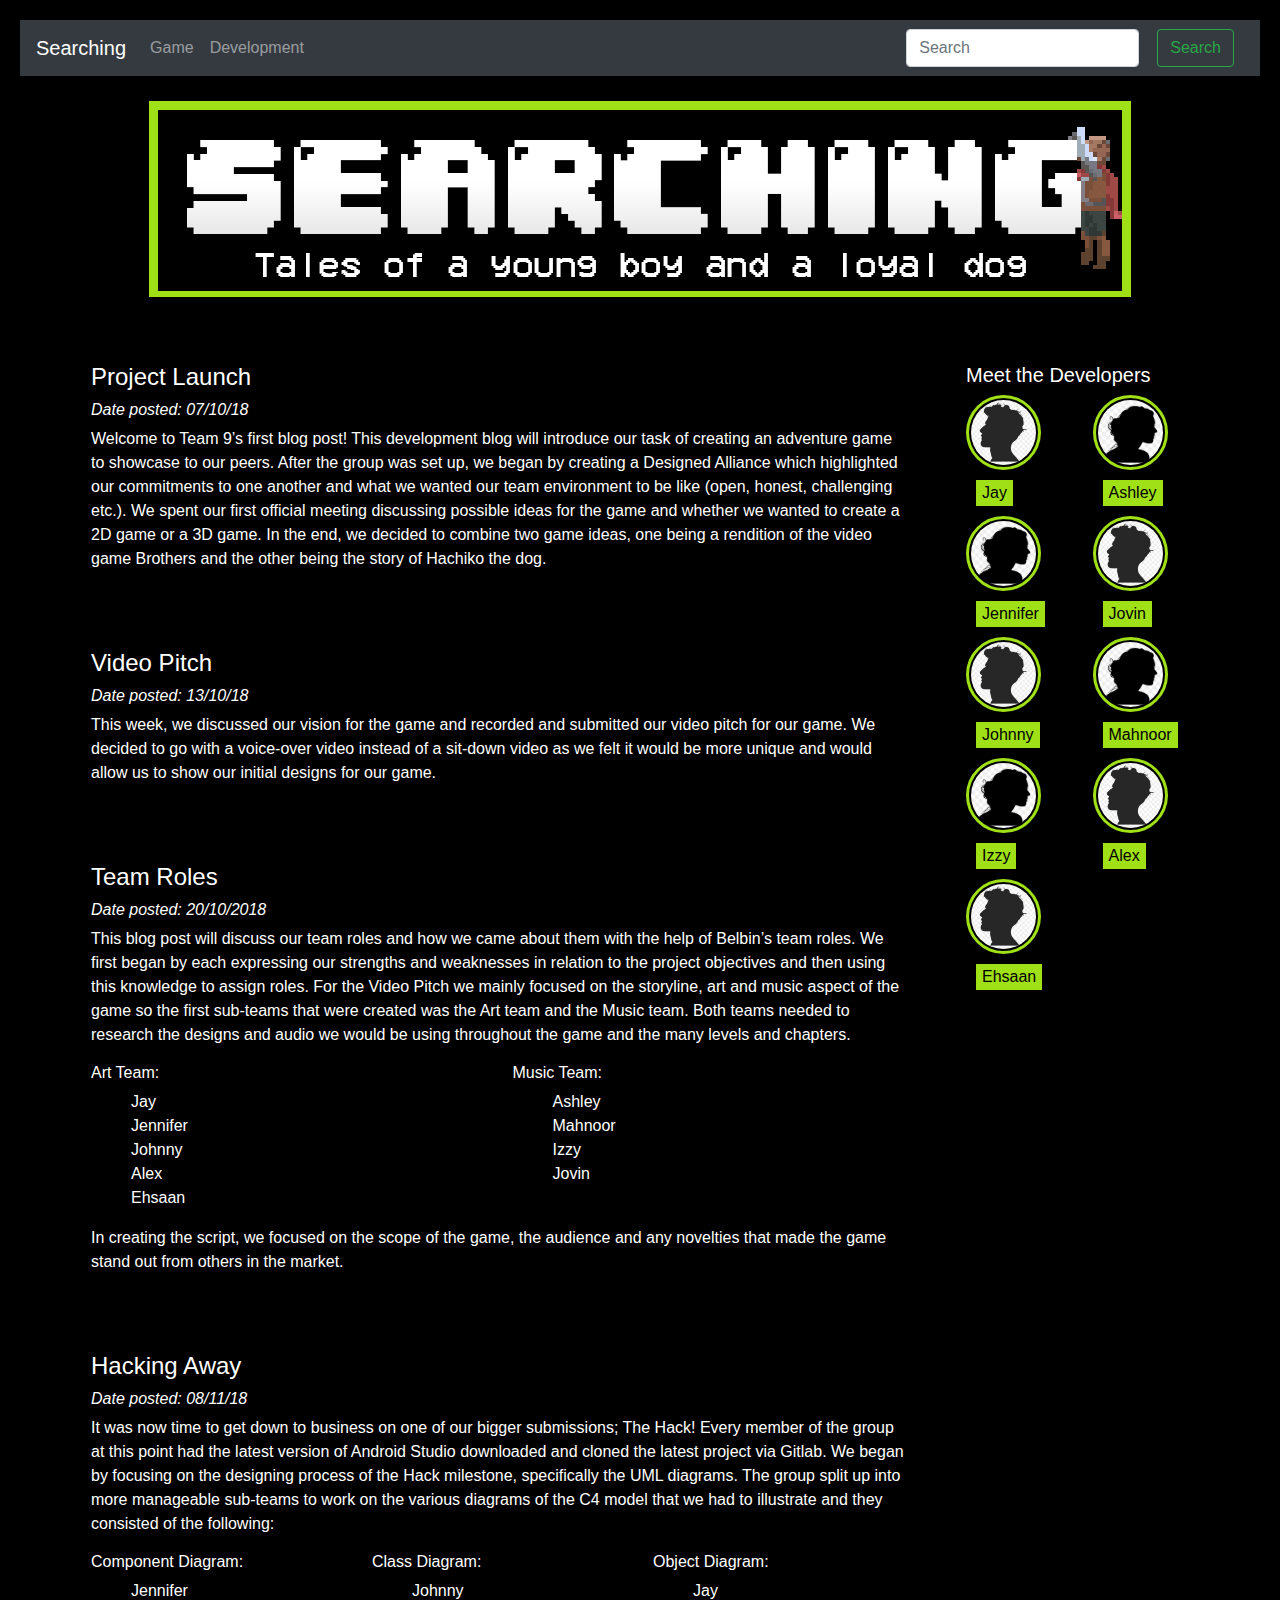
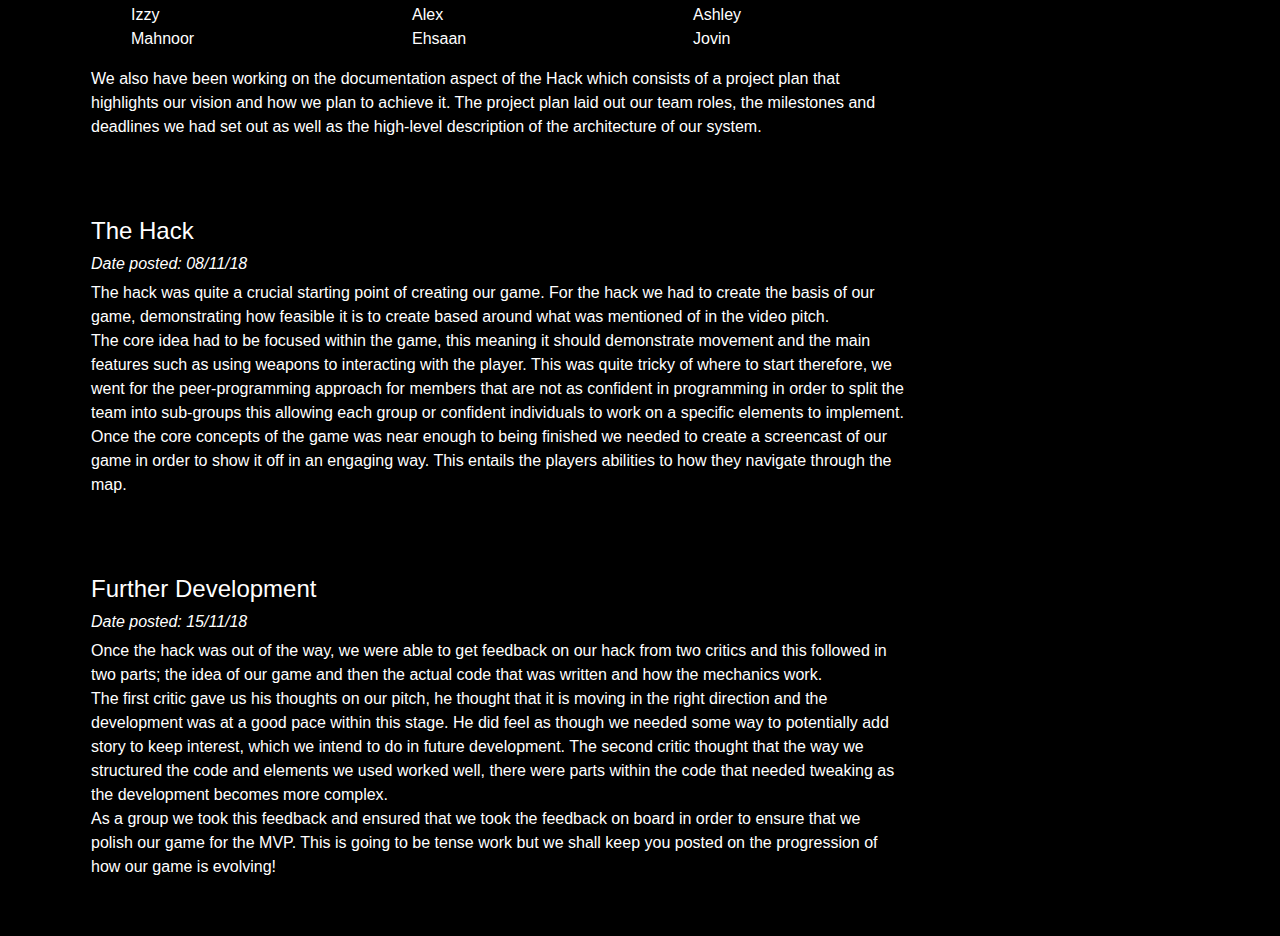
==== commit 2f5be42d: "developer buttons and popup" ====
--- a/pages/development.html
+++ b/pages/development.html
@@ -137,27 +137,62 @@
         <div class="row">
           <div class="col">
             <img class="icon-img" src="../media/male.png" alt="">
-            <p>Jay</p>
-
-            <img class="icon-img" src="../media/female.png" alt="">
-            <p>Jennifer</p>
-            <img class="icon-img" src="../media/male.png" alt="">
-            <p>Johnny</p>
-            <img class="icon-img" src="../media/female.png" alt="">
-            <p>Izzy</p>
-            <img class="icon-img" src="../media/male.png" alt="">
-            <p>Ehsaan</p>
+            <button onclick="JayFunction()">Jay</button>
+            <script>
+            function JayFunction() {
+              alert("Being well acquainted with Photoshop, I have been involved in the creation of graphics. I also took charge of the promotional website from the beginning to the end of it's development.");
+            }</script>
+            <img class="icon-img" src="../media/female.png" alt="">
+            <button onclick="JenniferFunction()">Jennifer</button>
+            <script>
+            function JenniferFunction() {
+              alert("Predominantly worked on Project Management and Blogging tasks, as well as implemented sections of code and small features. I also worked on the design and analysis of the program in accordance with the C4 model.");
+            }</script>
+            <img class="icon-img" src="../media/male.png" alt="">
+            <button onclick="JohnnyFunction()">Johnny</button>
+            <script>
+            function JohnnyFunction() {
+              alert("As project manager and one of the lead programmers, I work with the game in all aspects. I have implemented many of the major features of the game as, well as being heavily involved in the design process.");
+            }</script>
+            <img class="icon-img" src="../media/female.png" alt="">
+            <button onclick="IzzyFunction()">Izzy</button>
+            <script>
+            function IzzyFunction() {
+              alert("During this project, I have mainly worked on the documentation aspects such as the Project Plan and our Development Blogs. I have also helped in small implementations within the game. I also worked on the design and analysis of our game system in the form of the component diagram.");
+            }</script>
+            <img class="icon-img" src="../media/male.png" alt="">
+            <button onclick="EhsaanFunction()">Ehsaan</button>
+            <script>
+            function EhsaanFunction() {
+              alert("During this project, I have mainly worked on the development of the game, such as implementing a Main Menu and etc. I have also contributed towards finding appropriate art for our game.");
+            }</script>
           </div>
 
           <div class="col">
             <img class="icon-img" src="../media/female.png" alt="">
-            <p>Ashley</p>
-            <img class="icon-img" src="../media/male.png" alt="">
-            <p>Jovin</p>
-            <img class="icon-img" src="../media/female.png" alt="">
-            <p>Mahnoor</p>
-            <img class="icon-img" src="../media/male.png" alt="">
-            <p>Alex</p>
+            <button onclick="AshleyFunction()">Ashley</button>
+            <script>
+            function AshleyFunction() {
+              alert("I perform small developments for the game, inputting small details that are part of the gameplay. I also am one of the main presenters when we perform presentation tasks.");
+            }</script>
+            <img class="icon-img" src="../media/male.png" alt="">
+            <button onclick="JovinFunction()">Jovin</button>
+            <script>
+            function JovinFunction() {
+              alert("Helped in assisting others and developing ideas. I have also attempted developing a minor feature and taken part in paired programming.");
+            }</script>
+            <img class="icon-img" src="../media/female.png" alt="">
+            <button onclick="MahnoorFunction()">Mahnoor</button>
+            <script>
+            function MahnoorFunction() {
+              alert("I have worked on small developments within the game alongside group members. I have also worked on writing the development blogs with other members showing the progression of our project.");
+            }</script>
+            <img class="icon-img" src="../media/male.png" alt="">
+            <button onclick="AlexFunction()">Alex</button>
+            <script>
+            function AlexFunction() {
+              alert("I mostly perform development tasks for the game, including adding major functionalities and fixing bugs. I'm also one of the main presenters for the group.");
+            }</script>
           </div>
         </div>
       </div>
--- a/css/style.css
+++ b/css/style.css
@@ -36,18 +36,14 @@
   padding: 50px;
 }
 
-/* .button {
-  background-color: #4CAF50;
+button{
+  background-color: #a0e016;
+  color: black;
   border: none;
-  color: white;
-  padding: 15px 32px;
-  text-align: center;
-  text-decoration: none;
-  display: inline-block;
-  font-size: 16px;
-} */
+  margin: 10px;
+}
 
-.btn-twitter{
+/* .btn-twitter{
   background-color: #a0e016;
   color: black;
   border: none;
@@ -63,7 +59,7 @@
   background-color: #a0e016;
   color: black;
   border: none;
-}
+} */
 
 .header{
   padding: 30px;
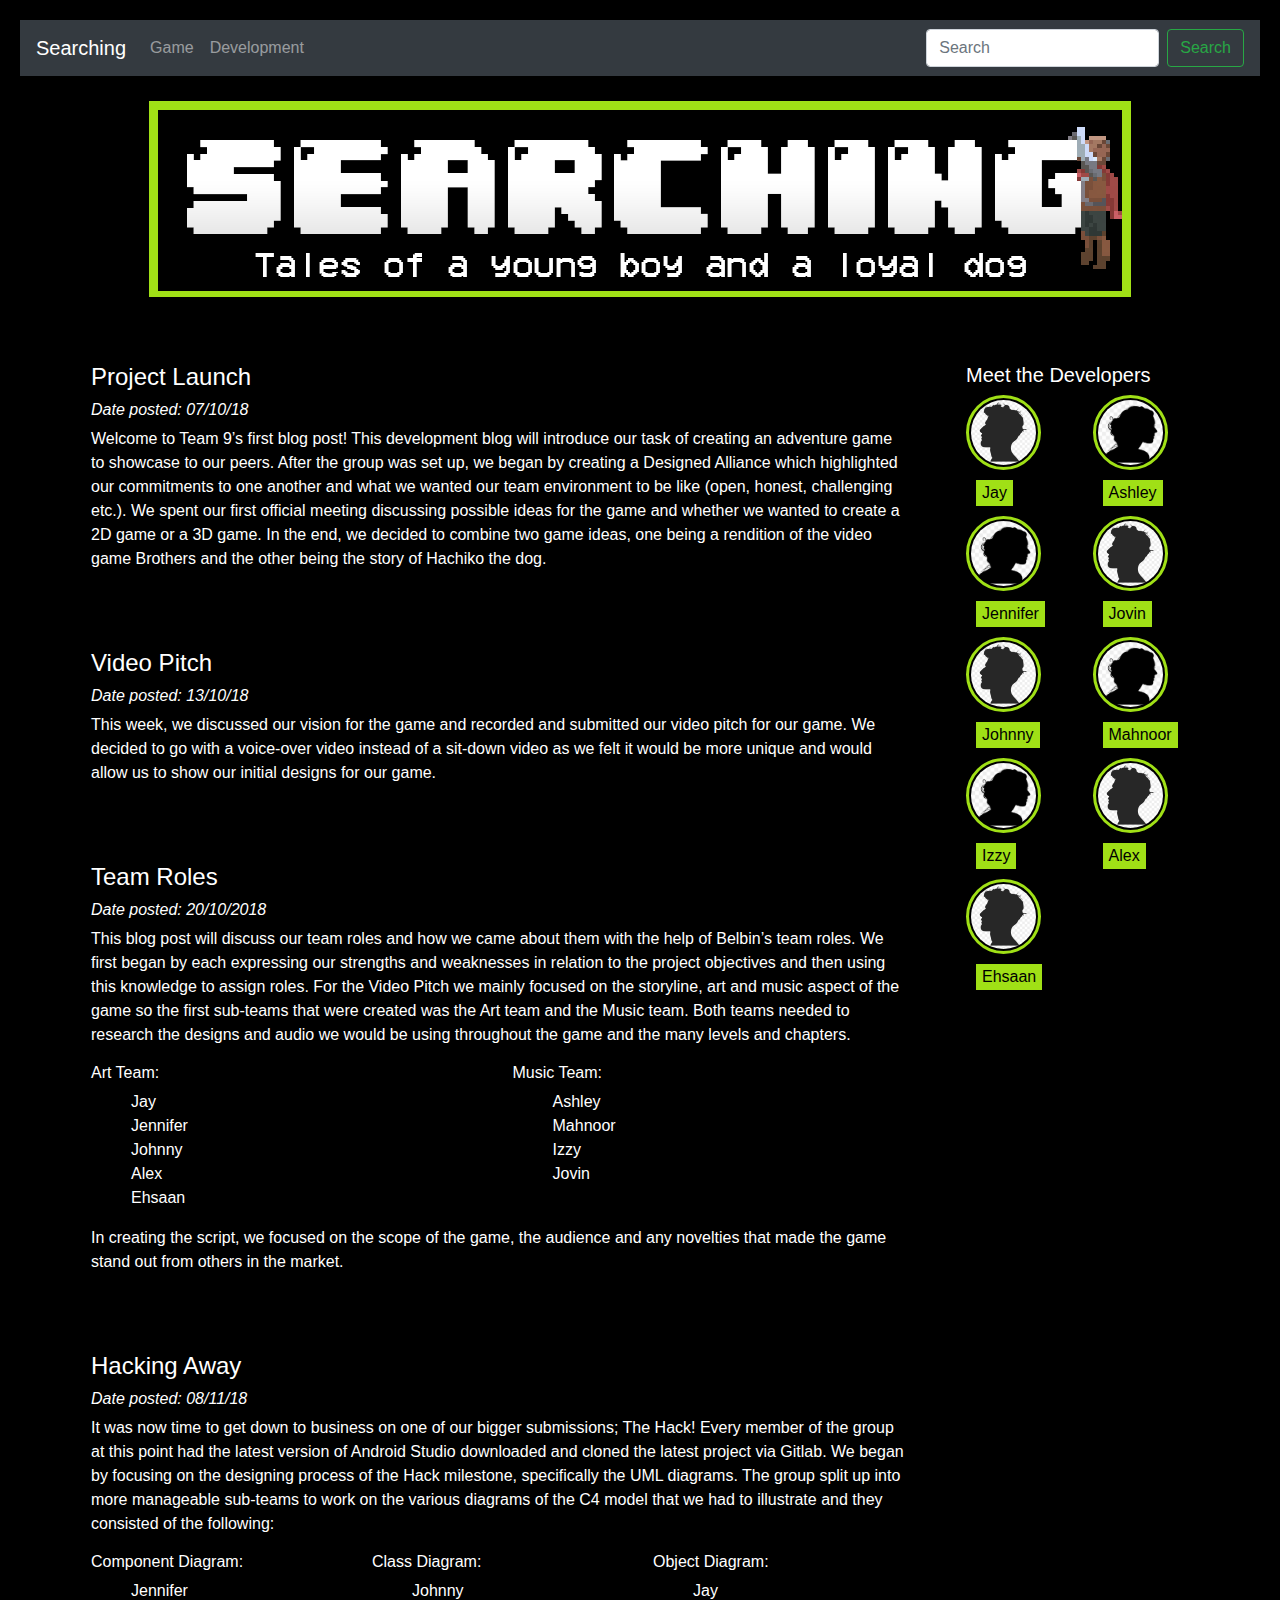
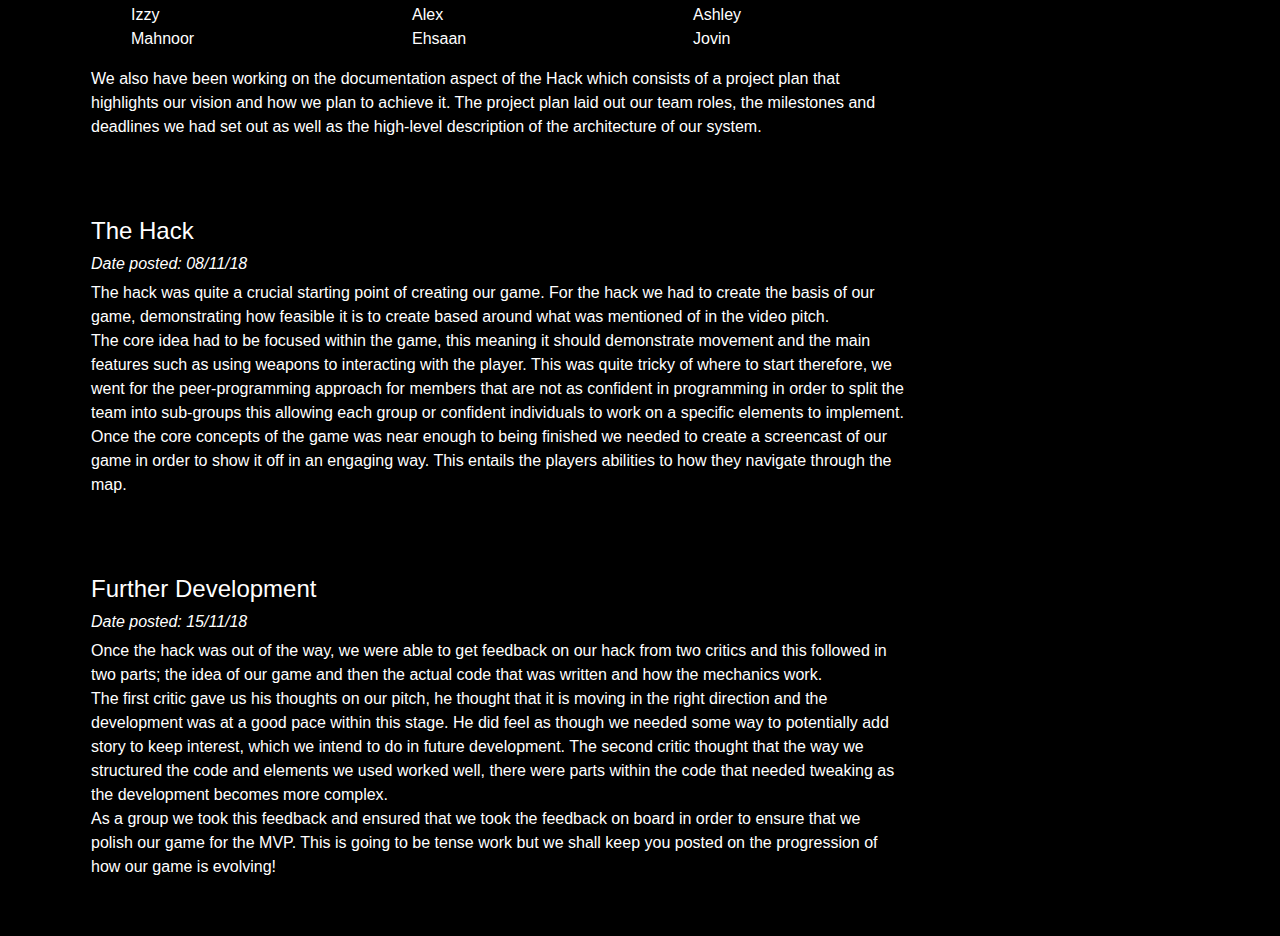
==== commit f350a9ba: "css buttons" ====
--- a/pages/development.html
+++ b/pages/development.html
@@ -137,31 +137,31 @@
         <div class="row">
           <div class="col">
             <img class="icon-img" src="../media/male.png" alt="">
-            <button onclick="JayFunction()">Jay</button>
+            <button class="button" onclick="JayFunction()">Jay</button>
             <script>
             function JayFunction() {
               alert("Being well acquainted with Photoshop, I have been involved in the creation of graphics. I also took charge of the promotional website from the beginning to the end of it's development.");
             }</script>
             <img class="icon-img" src="../media/female.png" alt="">
-            <button onclick="JenniferFunction()">Jennifer</button>
+            <button class="button" onclick="JenniferFunction()">Jennifer</button>
             <script>
             function JenniferFunction() {
               alert("Predominantly worked on Project Management and Blogging tasks, as well as implemented sections of code and small features. I also worked on the design and analysis of the program in accordance with the C4 model.");
             }</script>
             <img class="icon-img" src="../media/male.png" alt="">
-            <button onclick="JohnnyFunction()">Johnny</button>
+            <button class="button" onclick="JohnnyFunction()">Johnny</button>
             <script>
             function JohnnyFunction() {
               alert("As project manager and one of the lead programmers, I work with the game in all aspects. I have implemented many of the major features of the game as, well as being heavily involved in the design process.");
             }</script>
             <img class="icon-img" src="../media/female.png" alt="">
-            <button onclick="IzzyFunction()">Izzy</button>
+            <button class="button" onclick="IzzyFunction()">Izzy</button>
             <script>
             function IzzyFunction() {
               alert("During this project, I have mainly worked on the documentation aspects such as the Project Plan and our Development Blogs. I have also helped in small implementations within the game. I also worked on the design and analysis of our game system in the form of the component diagram.");
             }</script>
             <img class="icon-img" src="../media/male.png" alt="">
-            <button onclick="EhsaanFunction()">Ehsaan</button>
+            <button class="button" onclick="EhsaanFunction()">Ehsaan</button>
             <script>
             function EhsaanFunction() {
               alert("During this project, I have mainly worked on the development of the game, such as implementing a Main Menu and etc. I have also contributed towards finding appropriate art for our game.");
@@ -170,25 +170,25 @@
 
           <div class="col">
             <img class="icon-img" src="../media/female.png" alt="">
-            <button onclick="AshleyFunction()">Ashley</button>
+            <button class="button" onclick="AshleyFunction()">Ashley</button>
             <script>
             function AshleyFunction() {
               alert("I perform small developments for the game, inputting small details that are part of the gameplay. I also am one of the main presenters when we perform presentation tasks.");
             }</script>
             <img class="icon-img" src="../media/male.png" alt="">
-            <button onclick="JovinFunction()">Jovin</button>
+            <button class="button" onclick="JovinFunction()">Jovin</button>
             <script>
             function JovinFunction() {
               alert("Helped in assisting others and developing ideas. I have also attempted developing a minor feature and taken part in paired programming.");
             }</script>
             <img class="icon-img" src="../media/female.png" alt="">
-            <button onclick="MahnoorFunction()">Mahnoor</button>
+            <button class="button" onclick="MahnoorFunction()">Mahnoor</button>
             <script>
             function MahnoorFunction() {
               alert("I have worked on small developments within the game alongside group members. I have also worked on writing the development blogs with other members showing the progression of our project.");
             }</script>
             <img class="icon-img" src="../media/male.png" alt="">
-            <button onclick="AlexFunction()">Alex</button>
+            <button class="button" onclick="AlexFunction()">Alex</button>
             <script>
             function AlexFunction() {
               alert("I mostly perform development tasks for the game, including adding major functionalities and fixing bugs. I'm also one of the main presenters for the group.");
--- a/css/style.css
+++ b/css/style.css
@@ -36,11 +36,16 @@
   padding: 50px;
 }
 
-button{
-  background-color: #a0e016;
+.button{
+  background-color: #a0e016; /*green*/
   color: black;
   border: none;
   margin: 10px;
+}
+
+.button:hover{
+  background-color: #ffffff;
+  color: black;
 }
 
 /* .btn-twitter{
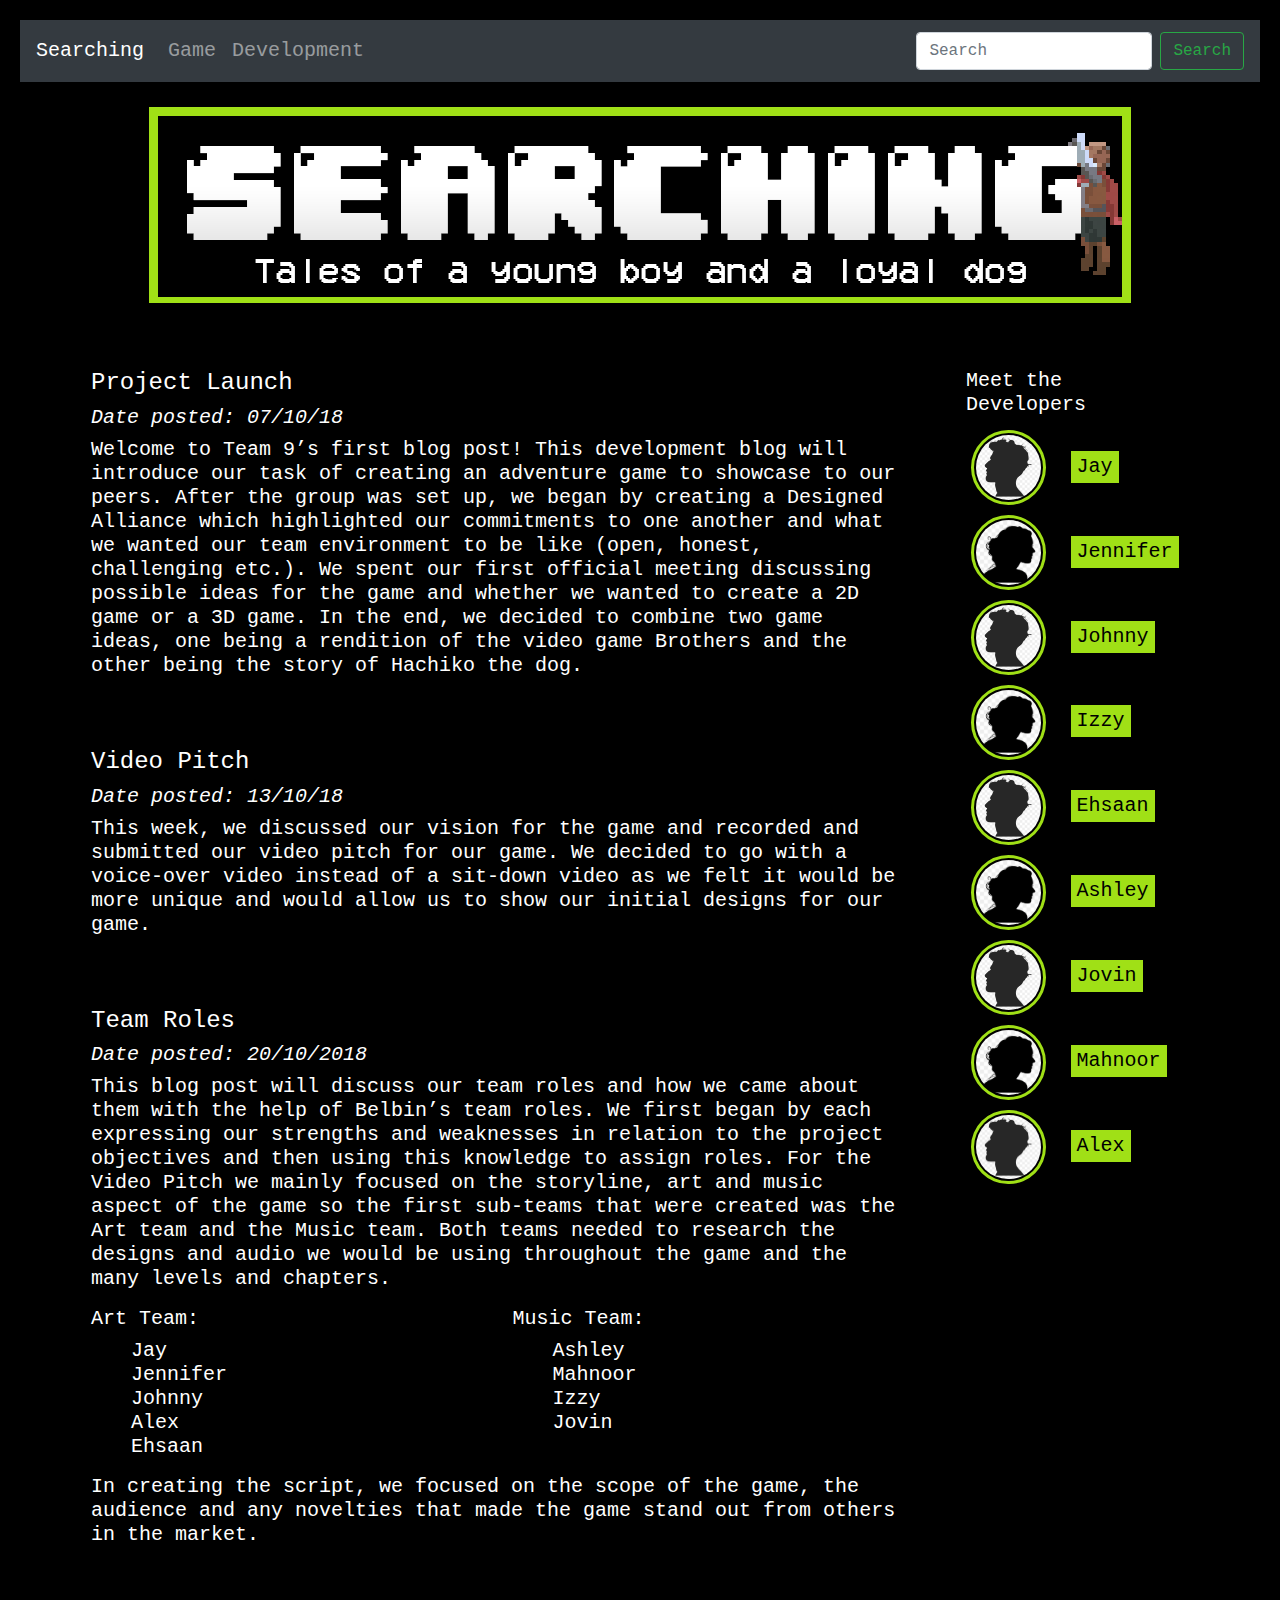
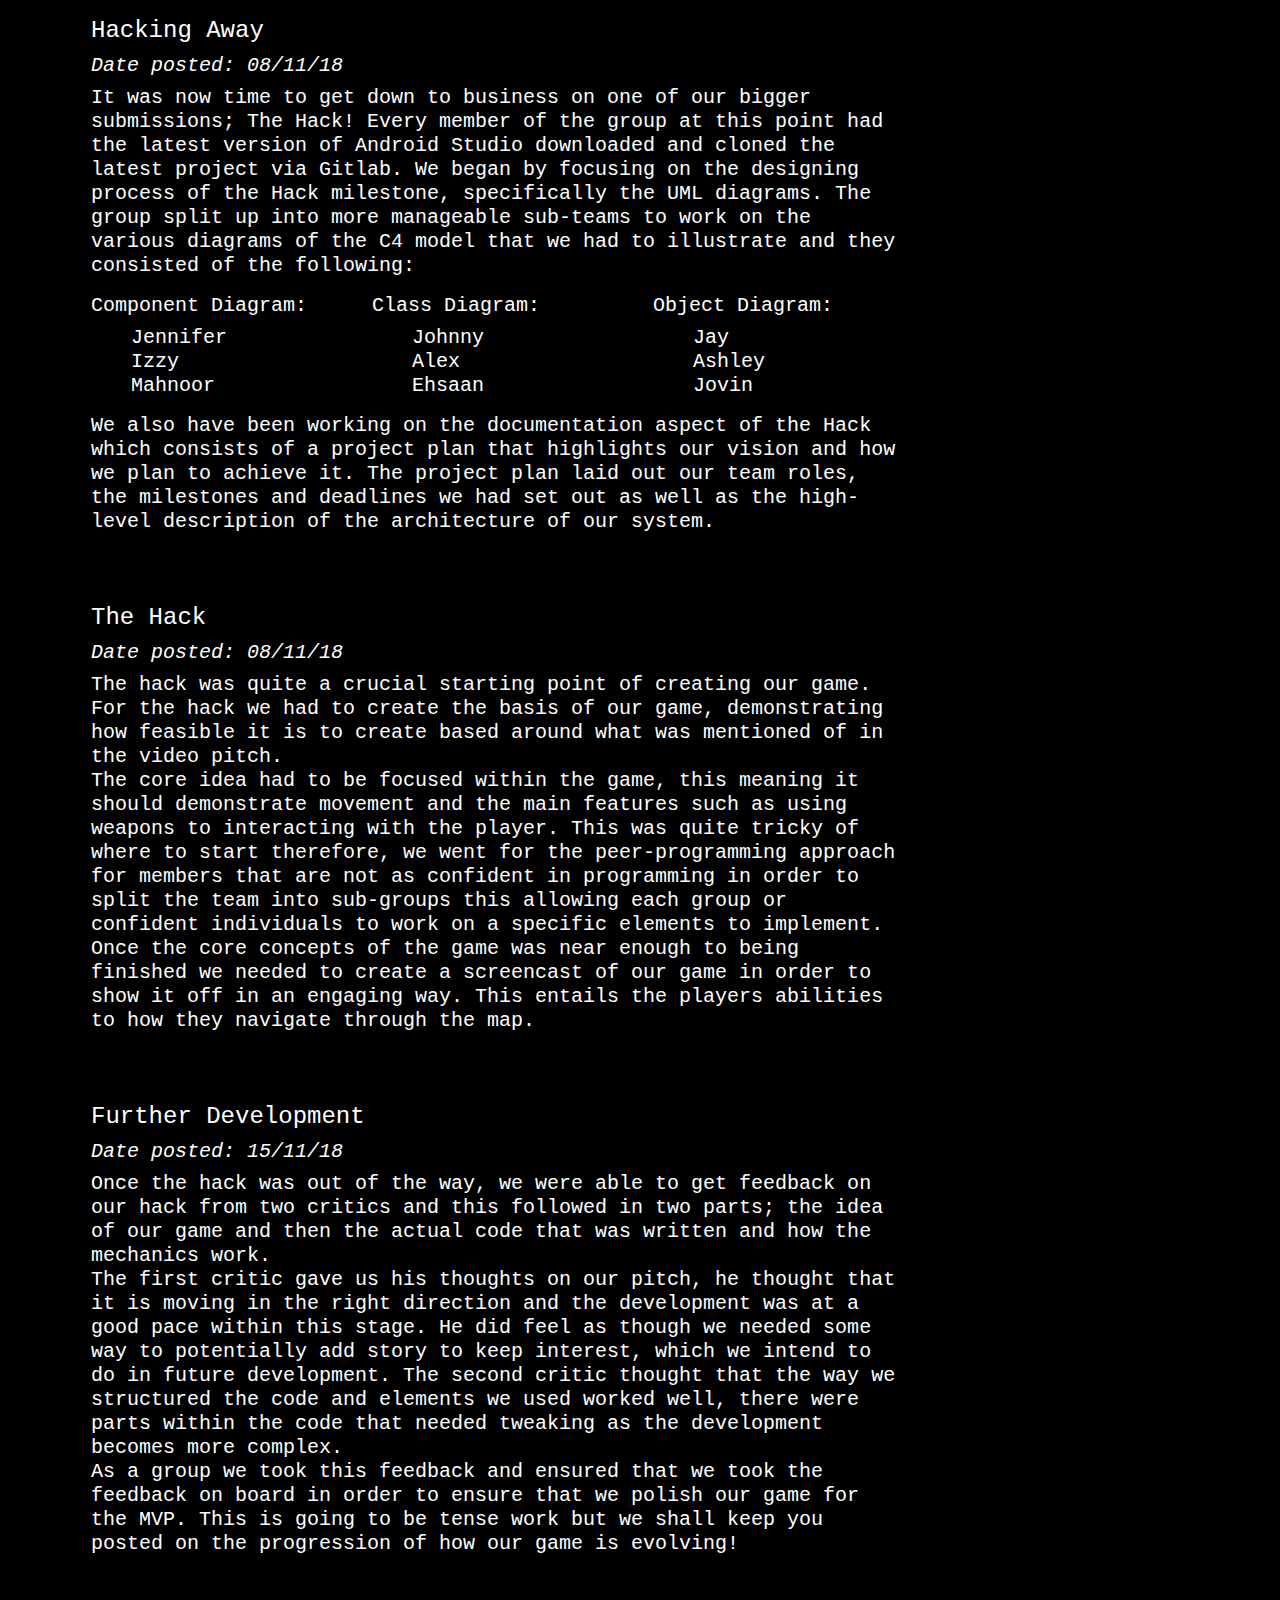
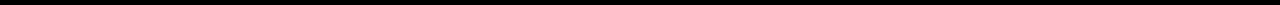
==== commit 99907113: "css changes" ====
--- a/pages/development.html
+++ b/pages/development.html
@@ -42,23 +42,24 @@
     <div class="leftcolumn">
       <div class="card">
         <h4>Project Launch</h4>
-        <h6><em>Date posted: 07/10/18</em></h6>
-        <p>Welcome to Team 9’s first blog post! This development blog will introduce our task of creating an adventure game to showcase to our peers. After the group was set up, we began by creating a Designed Alliance which highlighted our commitments to one another and what we wanted our team environment to be like (open, honest, challenging etc.). We spent our first official meeting discussing possible ideas for the game and whether we wanted to create a 2D game or a 3D game. In the end, we decided to combine two game ideas, one being a rendition of the video game Brothers and the other being the story of Hachiko the dog.</p>
+        <h5><em>Date posted: 07/10/18</em></h5>
+        <h5>Welcome to Team 9’s first blog post! This development blog will introduce our task of creating an adventure game to showcase to our peers. After the group was set up, we began by creating a Designed Alliance which highlighted our commitments to one another and what we wanted our team environment to be like (open, honest, challenging etc.). We spent our first official meeting discussing possible ideas for the game and whether we wanted to create a 2D game or a 3D game. In the end, we decided to combine two game ideas, one being a rendition of the video game Brothers and the other being the story of Hachiko the dog.</h5>
       </div>
       <div class="card">
         <h4>Video Pitch</h4>
-        <h6><em>Date posted: 13/10/18</em></h6>
+        <h5><em>Date posted: 13/10/18</em></h5>
         <!-- <div class="fakeimg" style="height:200px;">Image</div> -->
-        <p>This week, we discussed our vision for the game and recorded and submitted our video pitch for our game. We decided to go with a voice-over video instead of a sit-down video as we felt it would be more unique and would allow us to show our initial designs for our game.</p>
+        <h5>This week, we discussed our vision for the game and recorded and submitted our video pitch for our game. We decided to go with a voice-over video instead of a sit-down video as we felt it would be more unique and would allow us to show our initial designs for our game.</h5>
       </div>
       <div class="card">
         <h4>Team Roles</h4>
-        <h6><em>Date posted: 20/10/2018</em></h6>
+        <h5><em>Date posted: 20/10/2018</em></h5>
         <!-- <div class="fakeimg" style="height:200px;">Image</div> -->
-        <p>This blog post will discuss our team roles and how we came about them with the help of Belbin’s team roles. We first began by each expressing our strengths and weaknesses in relation to the project objectives and then using this knowledge to assign roles. For the Video Pitch we mainly focused on the storyline, art and music aspect of the game so the first sub-teams that were created was the Art team and the Music team. Both teams needed to research the designs and audio we would be using throughout the game and the many levels and chapters.
+        <h5>This blog post will discuss our team roles and how we came about them with the help of Belbin’s team roles. We first began by each expressing our strengths and weaknesses in relation to the project objectives and then using this knowledge to assign roles. For the Video Pitch we mainly focused on the storyline, art and music aspect of the game so the first sub-teams that were created was the Art team and the Music team. Both teams needed to research the designs and audio we would be using throughout the game and the many levels and chapters.
+          <p></p>
           <div class="row">
             <div class="col">
-              <h6>Art Team:</h6>
+              <h5>Art Team:</h5>
               <ul style="list-style-type:none">
                 <li>Jay</li>
                 <li>Jennifer</li>
@@ -68,7 +69,7 @@
               </ul>
             </div>
             <div class="col">
-              <h6>Music Team:</h6>
+              <h5>Music Team:</h5>
               <ul style="list-style-type:none">
                 <li>Ashley</li>
                 <li>Mahnoor</li>
@@ -77,15 +78,16 @@
               </ul>
             </div>
           </div>
-        In creating the script, we focused on the scope of the game, the audience and any novelties that made the game stand out from others in the market. </p>
+        In creating the script, we focused on the scope of the game, the audience and any novelties that made the game stand out from others in the market. </h5>
       </div>
       <div class="card">
         <h4>Hacking Away</h4>
-        <h6><em>Date posted: 08/11/18</em></h6>
-        <p>It was now time to get down to business on one of our bigger submissions; The Hack! Every member of the group at this point had the latest version of Android Studio downloaded and cloned the latest project via Gitlab. We began by focusing on the designing process of the Hack milestone, specifically the UML diagrams. The group split up into more manageable sub-teams to work on the various diagrams of the C4 model that we had to illustrate and they consisted of the following:
+        <h5><em>Date posted: 08/11/18</em></h5>
+        <h5>It was now time to get down to business on one of our bigger submissions; The Hack! Every member of the group at this point had the latest version of Android Studio downloaded and cloned the latest project via Gitlab. We began by focusing on the designing process of the Hack milestone, specifically the UML diagrams. The group split up into more manageable sub-teams to work on the various diagrams of the C4 model that we had to illustrate and they consisted of the following:
+          <p></p>
           <div class="row">
             <div class="col">
-              <h6>Component Diagram:</h6>
+              <h5>Component Diagram:</h5>
               <ul style="list-style-type:none">
                 <li>Jennifer</li>
                 <li>Izzy</li>
@@ -93,7 +95,7 @@
               </ul>
             </div>
             <div class="col">
-              <h6>Class Diagram:</h6>
+              <h5>Class Diagram:</h5>
               <ul style="list-style-type:none">
                 <li>Johnny</li>
                 <li>Alex</li>
@@ -101,7 +103,7 @@
               </ul>
             </div>
             <div class="col">
-              <h6>Object Diagram:</h6>
+              <h5>Object Diagram:</h5>
               <ul style="list-style-type:none">
                 <li>Jay</li>
                 <li>Ashley</li>
@@ -109,25 +111,25 @@
               </ul>
             </div>
           </div>
-          We also have been working on the documentation aspect of the Hack which consists of a project plan that highlights our vision and how we plan to achieve it. The project plan laid out our team roles, the milestones and deadlines we had set out as well as the high-level description of the architecture of our system.</p>
+          We also have been working on the documentation aspect of the Hack which consists of a project plan that highlights our vision and how we plan to achieve it. The project plan laid out our team roles, the milestones and deadlines we had set out as well as the high-level description of the architecture of our system.</h5>
       </div>
       <div class="card">
         <h4>The Hack</h4>
-        <h6><em>Date posted: 08/11/18</em></h6>
-        <p>The hack was quite a crucial starting point of creating our game. For the hack we had to create the basis of our game, demonstrating how feasible it is to create based around what was mentioned of in the video pitch.
+        <h5><em>Date posted: 08/11/18</em></h5>
+        <h5>The hack was quite a crucial starting point of creating our game. For the hack we had to create the basis of our game, demonstrating how feasible it is to create based around what was mentioned of in the video pitch.
 
         <br />The core idea had to be focused within the game, this meaning it should demonstrate movement and the main features such as using weapons to interacting with the player. This was quite tricky of where to start therefore, we went for the peer-programming approach for members that are not as confident in programming in order to split the team into sub-groups this allowing each group or confident individuals to work on a specific elements to implement.
 
-        <br />Once the core concepts of the game was near enough to being finished we needed to create a screencast of our game in order to show it off in an engaging way. This entails the players abilities to how they navigate through the map.</p>
+        <br />Once the core concepts of the game was near enough to being finished we needed to create a screencast of our game in order to show it off in an engaging way. This entails the players abilities to how they navigate through the map.</h5>
       </div>
       <div class="card">
         <h4>Further Development</h4>
-        <h6><em>Date posted: 15/11/18</em></h6>
-        <p>Once the hack was out of the way, we were able to get feedback on our hack from two critics and this followed in two parts; the idea of our game and then the actual code that was written and how the mechanics work.
+        <h5><em>Date posted: 15/11/18</em></h5>
+        <h5>Once the hack was out of the way, we were able to get feedback on our hack from two critics and this followed in two parts; the idea of our game and then the actual code that was written and how the mechanics work.
 
         <br />The first critic gave us his thoughts on our pitch, he thought that it is moving in the right direction and the development was at a good pace within this stage. He did feel as though we needed some way to potentially add story to keep interest, which we intend to do in future development. The second critic thought that the way we structured the code and elements we used worked well, there were parts within the code that needed tweaking as the development becomes more complex.
 
-        <br />As a group we took this feedback and ensured that we took the feedback on board in order to ensure that we polish our game for the MVP. This is going to be tense work but we shall keep you posted on the progression of how our game is evolving!</p>
+        <br />As a group we took this feedback and ensured that we took the feedback on board in order to ensure that we polish our game for the MVP. This is going to be tense work but we shall keep you posted on the progression of how our game is evolving!</h5>
       </div>
 
     </div>
--- a/css/style.css
+++ b/css/style.css
@@ -1,8 +1,12 @@
 body{
   background-color: black;
   color: white;
-  font-family: Arial;
+  font-family: monospace;
   padding: 20px;
+}
+
+.nav-item{
+  font-size: 20px;
 }
 
 .logo {
@@ -14,8 +18,10 @@
     display: inline-block;
     border: 1px solid #ddd;
     border-radius: 4px;
-    padding: 3px;
+    margin: 3px;
+    margin-bottom: 10px;
     width: 300px;
+    background-color: white;
 }
 .characters-img {
 
@@ -39,6 +45,7 @@
 .button{
   background-color: #a0e016; /*green*/
   color: black;
+  font-size: 20px;
   border: none;
   margin: 10px;
 }
@@ -116,6 +123,7 @@
   border-radius: 5px;
   border-color:#a0e016;
   padding: 2px;
+  margin: 5px;
   width: 75px;
   border-radius: 50%;
 }
